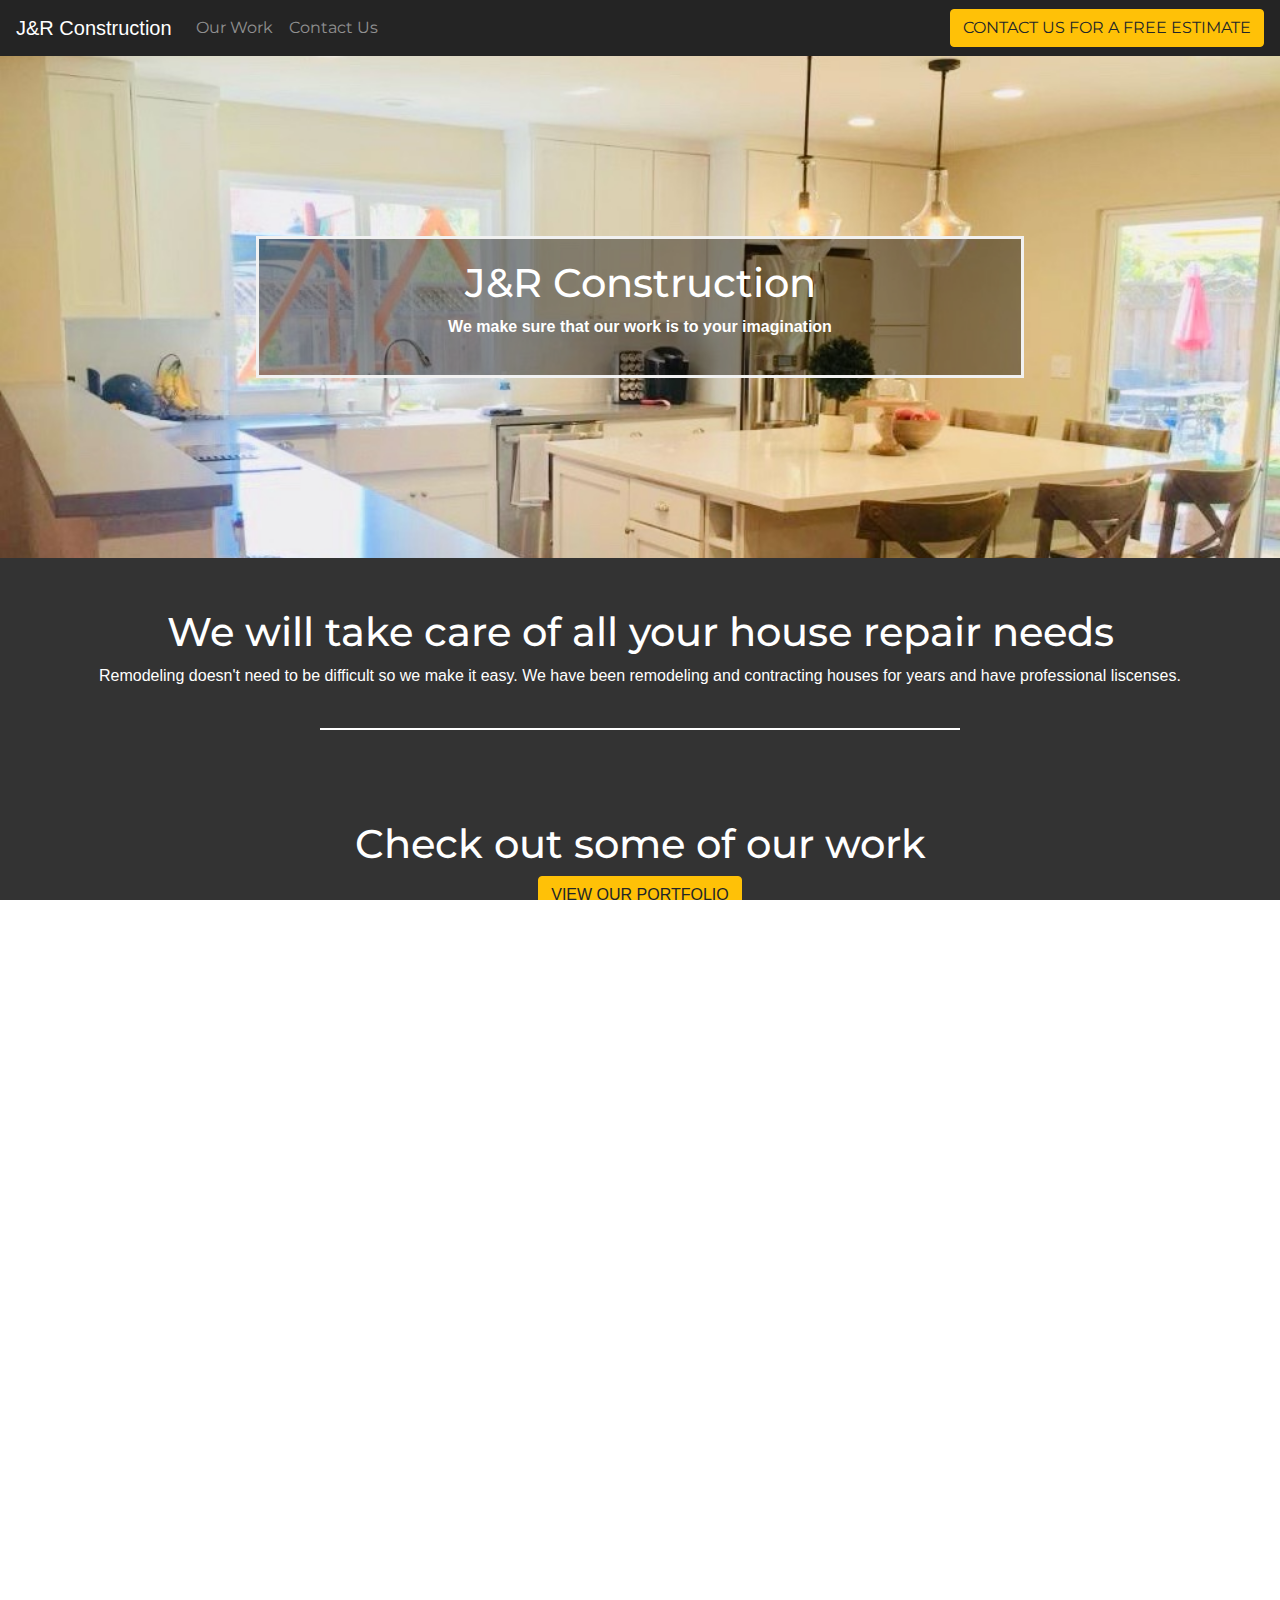
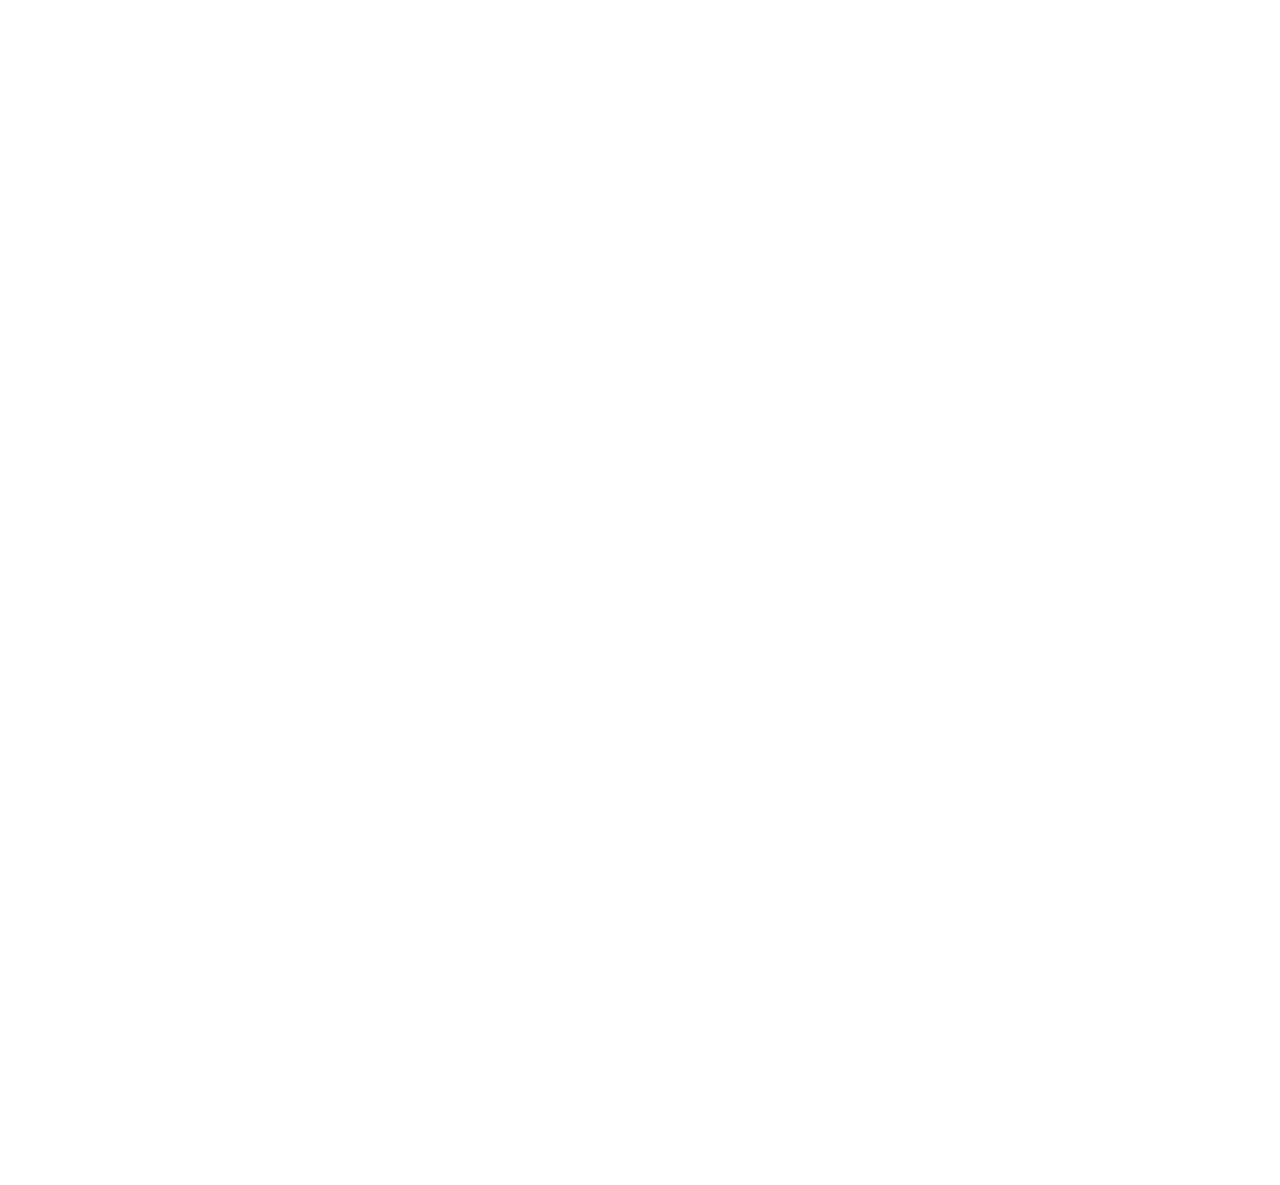
==== index.html @ d69d2107 "first commit" ====
<!DOCTYPE html>
<!--[if lt IE 7]>      <html class="no-js lt-ie9 lt-ie8 lt-ie7"> <![endif]-->
<!--[if IE 7]>         <html class="no-js lt-ie9 lt-ie8"> <![endif]-->
<!--[if IE 8]>         <html class="no-js lt-ie9"> <![endif]-->
<!--[if gt IE 8]>      <html class="no-js"> <!--<![endif]-->
<html>
    <head>
        <meta charset="utf-8">
        <meta http-equiv="X-UA-Compatible" content="IE=edge">
        <title>J&R Construction</title>
        <meta name="viewport" content="width=device-width, initial-scale=1">
        <link rel = "stylesheet" type = "text/css" href = "css/lightbox.min.css">
        <script src = "js/lightbox-plus-jquery.min.js"></script>
        <link rel="stylesheet" href="https://maxcdn.bootstrapcdn.com/bootstrap/4.0.0/css/bootstrap.min.css" integrity="sha384-Gn5384xqQ1aoWXA+058RXPxPg6fy4IWvTNh0E263XmFcJlSAwiGgFAW/dAiS6JXm" crossorigin="anonymous">
        <link rel="stylesheet" href="custom.css">

    </head>
    <body>
        <!--[if lt IE 7]>
            <p class="browsehappy">You are using an <strong>outdated</strong> browser. Please <a href="#">upgrade your browser</a> to improve your experience.</p>
        <![endif]-->
        <header>
            <nav class = "navbar navbar-dark navbar-expand-sm">
                <a class = "navbar-brand" href = "index.html">J&R Construction</a>
                <button class = "navbar-toggler" data-toggle="collapse" data-target="#navbarmenu">
                    <span class = "navbar-toggler-icon"></span>
                </button>
                <div class = "collapse navbar-collapse" id = "navbarmenu">
                    <ul class = "navbar-nav">
                        <li class = "nav-item"><a class ="nav-link" href="portfolio.html">Our Work</a></li>
                        <li class = "nav-item"><a class ="nav-link" href="contactus.html">Contact Us</a></li>
                    </ul>
                    <ul class = "navbar-nav ml-auto">
                        <li class = "nav-item nav-button"><a href = "contactus.html"><button type = "portfolio-btn button" class="btn btn-warning">CONTACT US FOR A FREE ESTIMATE</button></a></li>
                    </ul>
                </div>
            </nav>
        </header>
        <!--Title and Header-->
        <div>
            <div class = "bg-text">
                <h1>J&R Construction</h1>
                <p>We make sure that our work is to your imagination</p>
            </div> 
        </div>

        <!-- About me -->
        <section id = "about-me" class = "bottom-section">
            <div class = "col-md-12">
                <div class = "row">
                    <div style="text-align: center; width: 100%;">
                        <h1>
                            We will take care of all your house repair needs
                        </h1>
                        <p class = "center">Remodeling doesn't need to be difficult so we make it easy. We have been remodeling and contracting houses for years and have professional liscenses. 
                        </p>
                        <div class = "line"></div>
                    </div>
                </div>
                <!--Recent Works-->
        </section>



        <section style="background-color: rgb(51,51,51); padding-bottom: 50px;">
            <section id ="recent-works" class = "our-work">
                <div>
                    <h1>Check out some of our work</h1>
                    <a href = "portfolio.html"><button type = "portfolio-btn button" class="btn btn-warning">VIEW OUR PORTFOLIO</button></a>
                </div>
            </section>
    
    
            <section style="background-color: rgb(51,51,51);">
                <div id="carouselExampleIndicators" class="carousel slide carousel-images" data-ride="carousel">
                    <ol class="carousel-indicators">
                      <li data-target="#carouselExampleIndicators" data-slide-to="0" class="active"></li>
                      <li data-target="#carouselExampleIndicators" data-slide-to="1"></li>
                      <li data-target="#carouselExampleIndicators" data-slide-to="2"></li>
                      <li data-target="#carouselExampleIndicators" data-slide-to="3"></li>
                      <li data-target="#carouselExampleIndicators" data-slide-to="4"></li>
                    </ol>
                    <div class="carousel-inner" style="max-height: 1000px;">
                      <div class="carousel-item active images-carousel">
                        <img class="d-block w-100" src="Images/real-images/IMG_2752.jpeg" alt="First slide">
                      </div>
                      <div class="carousel-item">
                        <img class="d-block w-100" src="Images/real-images/IMG_3737.jpeg" alt="Second slide">
                      </div>
                      <div class="carousel-item">
                        <img class="d-block w-100" src="Images/real-images/IMG_3742.jpeg" alt="Third slide">
                      </div>
                      <div class="carousel-item">
                        <img class="d-block w-100" src="Images/real-images/IMG_0612.jpeg" alt="Fourth slide">
                      </div>
                      <div class="carousel-item">
                        <img class="d-block w-100" src="Images/real-images/IMG_5158.jpeg" alt="Fifth slide">
                      </div>
                    </div>
                    <a class="carousel-control-prev" href="#carouselExampleIndicators" role="button" data-slide="prev">
                      <span class="carousel-control-prev-icon" aria-hidden="true"></span>
                      <span class="sr-only">Previous</span>
                    </a>
                    <a class="carousel-control-next" href="#carouselExampleIndicators" role="button" data-slide="next">
                      <span class="carousel-control-next-icon" aria-hidden="true"></span>
                      <span class="sr-only">Next</span>
                    </a>
                  </div>
            </section>
    
            <section style="background-color: rgb(51,51,51); padding-top: 50px;">
                <h1 style="text-align: center; padding-top: 30px;">
                    See What Other Customers Have Said
                </h1>
                <div class = "line"></div>
                <div id="carouselExampleIndicators" class="carousel slide carousel-text" data-ride="carousel">
                    <div class="carousel-inner" style="text-align: center;">
                      <div class="carousel-item active">
                        <h1>
                            Tammy Zigenis
                        </h1>
                        <p style="font-size: 15px;">
                            "I write this review without hesitation as a very satisfied and loyal customer of J & R Construction.
                             I have worked closely with Jorge and Roberto on many projects on my properties. Their honesty and
                              true craftsmanship are to be congratulated. In a world where word of mouth is everything in 
                              making a wise choice regarding your investments. I can honestly say that I can put my trust in 
                              these two gentlemen to execute my projects on time and on budget with excellent results. 
                              Trust in these two to help you build your dreams of a magnificent home to be cherished. 
                              Thank you Jorge and Roberto for your outstanding attention to customer service and all that entails"
                              
                        </p>

                      </div>
                      <div class="carousel-item">
                        <h1>Terrie</h1>
                        <p style="font-size: 20px;">
                            "I would highly recommend  J&R Construction!!! High quality work. Stayed well within their
                             quote. Always on time. George  and Roberto were awesome to work with. Will definitely use 
                             them again for my future projects!!!"
                        </p>
                        <p style="font-size: 20px;">
                           Livermore, CA
                        </p>
                      </div>
                      <div class="carousel-item">
                        <h1>Mike and Susan</h1>
                        <p style="font-size: 15px;">
                            "We have worked with George and Roberto on several projects over the past few years including a 
                            bathroom remodel and several smaller projects in various homes.  They are reliable, knowledgeable,
                             honest and very hard working.  We would use Them again for any project and would highly recommend
                            J&R to anyone looking for a professional contractor."
                        </p>
                        <p style="font-size: 20px;">
                            Danville, CA
                        </p>
                      </div>
                    </div>
                  </div>
                  <div class = "secondline"></div>
            </section>
        </section>
       
        <!--Footer-->
        <footer class="">
            <div class = "container footer-container" style="padding-top: 30px; padding-bottom: 30px;">
                <div class = "row">
                    <div class="col-sm-4">
                        <h1>
                            Jorge and Roberto
                        </h1>
                        <p style="text-align: center;">
                            Hire us for your next Job Hire us for your next Job Hire us for your next Job Hire us for your next Job
                        </p>
                        <div class = "row" style="margin-left: 10px;">
                            <img src = "Images/phone.png" height="35px" style="padding-right: 10px;">
                            <p>925-999-9999</p>
                        </div>
                        <div class = "row" style="margin-left: 10px;">
                            <img src = "Images/email.png" height="35px" style="padding-right: 10px;">
                            <p>franciscochiocconi@gmail.com</p>
                        </div>
                    </div>
                    <div class = "col-sm-4">
                        <h1 style="text-align: center;">
                            Quick Links
                        </h1>
                        <ul style="list-style-type:none; font-size: larger; text-align: center;">
                            <li>
                                <a style = "color: white;" href="index.html">Home</a>
                            </li>
                            <li>
                                <a style = "color: white;" href="portfolio.html">Our Work</a>
                            </li>
                            <li>
                                <a style = "color: white;" href="contactus.html">Contact Us</a>
                            </li>
                        </ul>
                    </div>
                    <div class = "col-sm-4">
                        <h1 style="text-align: center;">
                            Contact Us
                        </h1>
                        <form id = "contact-form" method = "post" action = "contactform.php">
                            <input name = "name" type = "text" class = "form-control2" placeholder="Your Name" required>
                            <br>
                            <input name = "email" type = "text" class = "form-control2" placeholder="Your Email" required>
                            <br>
                            <textarea name = "message" class = "form-control2" placeholder="Message" row = "4" required></textarea><br>
                            <input type= "submit" class = "form-control2 submit" value = "SEND MESSAGE">
                        </form>
                    </div>
                </div>
            </div>
        </footer>

        <script src="https://code.jquery.com/jquery-3.2.1.slim.min.js" integrity="sha384-KJ3o2DKtIkvYIK3UENzmM7KCkRr/rE9/Qpg6aAZGJwFDMVNA/GpGFF93hXpG5KkN" crossorigin="anonymous"></script>
        <script src="https://cdnjs.cloudflare.com/ajax/libs/popper.js/1.12.9/umd/popper.min.js" integrity="sha384-ApNbgh9B+Y1QKtv3Rn7W3mgPxhU9K/ScQsAP7hUibX39j7fakFPskvXusvfa0b4Q" crossorigin="anonymous"></script>
        <script src="https://maxcdn.bootstrapcdn.com/bootstrap/4.0.0/js/bootstrap.min.js" integrity="sha384-JZR6Spejh4U02d8jOt6vLEHfe/JQGiRRSQQxSfFWpi1MquVdAyjUar5+76PVCmYl" crossorigin="anonymous"></script>
    </body>
</html>




















<!--
    <!DOCTYPE html>
<html>
    <head>
        <meta charset="utf-8">
        <meta http-equiv="X-UA-Compatible" content="IE=edge">
        <title>J&R Construction</title>
        <meta name="viewport" content="width=device-width, initial-scale=1">
        <link rel = "stylesheet" type = "text/css" href = "css/lightbox.min.css">
        <script src = "js/lightbox-plus-jquery.min.js"></script>
        <link rel="stylesheet" href="https://maxcdn.bootstrapcdn.com/bootstrap/4.0.0/css/bootstrap.min.css" integrity="sha384-Gn5384xqQ1aoWXA+058RXPxPg6fy4IWvTNh0E263XmFcJlSAwiGgFAW/dAiS6JXm" crossorigin="anonymous">
        <link rel="stylesheet" href="custom.css">

    </head>
    <body>
        <header>
            <nav class = "navbar navbar-dark navbar-expand">
                <a class = "navbar-brand" href = "index.html">J|R</a>
                <button class = "navbar-toggler" data-toggle="collapse" data-target="#navbarmenu" data-target = "#navbarmenu">
                    <span class = "navbar-toggler-icon"></span>
                </button>
                <div class = "collapse navbar-collapse" id = "navbarmenu">
                    <ul class = "navbar-nav">
                        <li class = "nav-item"><a class ="nav-link" href="portfolio.html">Our Work</a></li>
                        <li class = "nav-item"><a class ="nav-link" href="contactus.html">Contact Us</a></li>
                    </ul>
                </div>
            </nav>
        </header>
        <div>
            <div class = "bg-text">
                <h1>J&R Construction</h1>
                <p>We make sure that our work is to your imagination</p>
            </div> 
        </div>

        <section id = "about-me" class = "bottom-section">
            <div class = "col-md-12">
                <div class = "row">
                    <img src = "Images/testavatar.jpeg" class = "circle" style="margin-left: auto; margin-right: auto;">
                </div>
                <div class = "row">
                    <div>
                        <h1 style="text-align: center;">
                            We will take care of all your house repair needs
                        </h1>
                        <p>Lorem ipsum dolor sit amet, consectetur adipiscing elit, sed do eiusmod tempor incididunt ut labore et dolore magna aliqua. Ut enim ad minim veniam, quis nostrud exercitation ullamco laboris nisi ut aliquip ex ea commodo consequat. Duis aute irure dolor in reprehenderit in voluptate velit esse cillum dolore eu fugiat nulla pariatur. Excepteur sint occaecat cupidatat non proident, sunt in culpa qui officia deserunt mollit anim id est laborum."
                            Lorem ipsum dolor sit amet, consectetur adipiscing elit, sed do eiusmod tempor incididunt ut labore et dolore magna aliqua. Ut enim ad minim veniam, quis nostrud exercitation ullamco laboris nisi ut aliquip ex ea commodo consequat. Duis aute irure dolor in reprehenderit in voluptate velit esse cillum dolore eu fugiat nulla pariatur. Excepteur sint occaecat cupidatat non proident, sunt in culpa qui officia deserunt mollit anim id est laborum."
                            Lorem ipsum dolor sit amet, consectetur adipiscing elit, sed do eiusmod tempor incididunt ut labore et dolore magna aliqua. Ut enim ad minim veniam, quis nostrud exercitation ullamco laboris nisi ut aliquip ex ea commodo consequat. Duis aute irure dolor in reprehenderit in voluptate velit esse cillum dolore eu fugiat nulla pariatur. Excepteur sint occaecat cupidatat non proident, sunt in culpa qui officia deserunt mollit anim id est laborum."
                        </p>
                        <a href = "#recent-works"><img src="https://www.codehaven.co.uk/wp-content/uploads/2019/12/arrow-down-white-300x157.png" height="100px" width = "100px" class="bounce arrow center"></a>                    
                    </div>
                </div>
                <div id ="recent-works" class = "second-bottom-section row">
                    <div>
                        <h1 style="text-align: center;">
                            Recent Works
                        </h1>
                        <p>Lorem ipsum dolor sit amet, consectetur adipiscing elit, sed do eiusmod tempor incididunt ut labore et dolore magna aliqua. Ut enim ad minim veniam, quis nostrud exercitation ullamco laboris nisi ut aliquip ex ea commodo consequat. Duis aute irure dolor in reprehenderit in voluptate velit esse cillum dolore eu fugiat nulla pariatur. Excepteur sint occaecat cupidatat non proident, sunt in culpa qui officia deserunt mollit anim id est laborum."
                            Lorem ipsum dolor sit amet, consectetur adipiscing elit, sed do eiusmod tempor incididunt ut labore et dolore magna aliqua. Ut enim ad minim veniam, quis nostrud exercitation ullamco laboris nisi ut aliquip ex ea commodo consequat. Duis aute irure dolor in reprehenderit in voluptate velit esse cillum dolore eu fugiat nulla pariatur. Excepteur sint occaecat cupidatat non proident, sunt in culpa qui officia deserunt mollit anim id est laborum."
                            Lorem ipsum dolor sit amet, consectetur adipiscing elit, sed do eiusmod tempor incididunt ut labore et dolore magna aliqua. Ut enim ad minim veniam, quis nostrud exercitation ullamco laboris nisi ut aliquip ex ea commodo consequat. Duis aute irure dolor in reprehenderit in voluptate velit esse cillum dolore eu fugiat nulla pariatur. Excepteur sint occaecat cupidatat non proident, sunt in culpa qui officia deserunt mollit anim id est laborum."
                        </p>
                        <div class = "galleryfront">
                            <a href = "Images/bg.jpeg" data-lightbox="mygallery" class = ""><img src = "Images/test2.jpeg"></a>
                            <a href = "Images/bg.jpeg" data-lightbox="mygallery" class = ""></a>
                            <a href = "Images/bg.jpeg" data-lightbox="mygallery" class = ""></a>
                            <a href = "Images/bg.jpeg" data-lightbox="mygallery" class = ""><img src = "Images/test2.jpeg"></a>
                            <a href = "Images/bg.jpeg" data-lightbox="mygallery" class = ""></a>
                            <a href = "Images/bg.jpeg" data-lightbox="mygallery" class = ""></a>
                            <a href = "Images/bg.jpeg" data-lightbox="mygallery" class = ""><img src = "Images/test2.jpeg"></a>
                            <a href = "Images/bg.jpeg" data-lightbox="mygallery" class = ""></a>
                            <a href = "Images/bg.jpeg" data-lightbox="mygallery" class = ""></a>
                            <a href = "Images/bg.jpeg" data-lightbox="mygallery" class = ""><img src = "Images/test2.jpeg"></a>
                            <a href = "Images/bg.jpeg" data-lightbox="mygallery" class = ""></a>
                            <a href = "Images/bg.jpeg" data-lightbox="mygallery" class = ""></a>

                        </div>
                    </div>
                </div>
                <a href = "#reviews"><img src="https://www.codehaven.co.uk/wp-content/uploads/2019/12/arrow-down-white-300x157.png" height="100px" width = "100px" class="bounce arrow center"></a>
        </section>
        <section style="background-color: rgb(51,51,51); text-align: center;" id = "reviews">
            <h1 style="font-weight: bold;">Reviews</h1>
            <div class = "container review-container">
                <div class = "box">
                    <h1>John Doe</h1>
                    <p style="font-size: 20px;">
                        "Very good and reliable contractors that help Very good and reliable contractors that help Very good and reliable contractors that help"
                    </p>
                    <img height="25px" src = "Images/stars.png">
                </div>
                <div class = "box">
                    <h1>John Doe</h1>
                    <p style="font-size: 20px;">
                        "Very good and reliable contractors that help Very good and reliable contractors that help Very good and reliable contractors that help"
                    </p>
                    <img height="25px" src = "Images/stars.png">
                </div>
                <div class = "box">
                    <h1>John Doe</h1>
                    <p style="font-size: 20px;">
                        "Very good and reliable contractors that help Very good and reliable contractors that help Very good and reliable contractors that help"
                    </p>
                    <img height="25px" src = "Images/stars.png">
                </div>
            </div>
        </section>

            

        <footer class="">
            <div class = "container footer-container" style="padding-top: 30px; padding-bottom: 30px;">
                <div class = "row">
                    <div class="col-sm-4">
                        <h1>
                            Jorge and Roberto
                        </h1>
                        <p style="text-align: center;">
                            Hire us for your next Job Hire us for your next Job Hire us for your next Job Hire us for your next Job
                        </p>
                        <div class = "row" style="margin-left: 10px;">
                            <img src = "Images/phone.png" height="35px" style="padding-right: 10px;">
                            <p>925-999-9999</p>
                        </div>
                        <div class = "row" style="margin-left: 10px;">
                            <img src = "Images/email.png" height="35px" style="padding-right: 10px;">
                            <p>franciscochiocconi@gmail.com</p>
                        </div>
                    </div>
                    <div class = "col-sm-4">
                        <h1 style="text-align: center;">
                            Quick Links
                        </h1>
                        <ul style="list-style-type:none; font-size: larger; text-align: center;">
                            <li>
                                <a style = "color: white;" href="index.html">Home</a>
                            </li>
                            <li>
                                <a style = "color: white;" href="portfolio.html">Our Work</a>
                            </li>
                            <li>
                                <a style = "color: white;" href="contactus.html">Contact Us</a>
                            </li>
                        </ul>
                    </div>
                    <div class = "col-sm-4">
                        <h1 style="text-align: center;">
                            Contact Us
                        </h1>
                        <form id = "contact-form" method = "post" action = "contactform.php">
                            <input name = "name" type = "text" class = "form-control2" placeholder="Your Name" required>
                            <br>
                            <input name = "email" type = "text" class = "form-control2" placeholder="Your Email" required>
                            <br>
                            <textarea name = "message" class = "form-control2" placeholder="Message" row = "4" required></textarea><br>
                            <input type= "submit" class = "form-control2 submit" value = "SEND MESSAGE">
                        </form>
                    </div>
                </div>
            </div>
        </footer>

        <script src="https://code.jquery.com/jquery-3.2.1.slim.min.js" integrity="sha384-KJ3o2DKtIkvYIK3UENzmM7KCkRr/rE9/Qpg6aAZGJwFDMVNA/GpGFF93hXpG5KkN" crossorigin="anonymous"></script>
        <script src="https://cdnjs.cloudflare.com/ajax/libs/popper.js/1.12.9/umd/popper.min.js" integrity="sha384-ApNbgh9B+Y1QKtv3Rn7W3mgPxhU9K/ScQsAP7hUibX39j7fakFPskvXusvfa0b4Q" crossorigin="anonymous"></script>
        <script src="https://maxcdn.bootstrapcdn.com/bootstrap/4.0.0/js/bootstrap.min.js" integrity="sha384-JZR6Spejh4U02d8jOt6vLEHfe/JQGiRRSQQxSfFWpi1MquVdAyjUar5+76PVCmYl" crossorigin="anonymous"></script>
    </body>
</html>
-->
---- custom.css ----
@import url('https://fonts.googleapis.com/css2?family=Montserrat:wght@100&display=swap');

body{
    font-family: Verdana, Geneva, Tahoma, sans-serif;
    filter: blur(px);
    height: 100%;
    background-image: url(Images/real-images/IMG_5172.jpeg);
    background-attachment: fixed;
    background-position: center;
    background-repeat: no-repeat;
    background-size: cover;
       scroll-behavior: smooth;
}

.bg-text{
    background-color: rgb(0,0,0); /* Fallback color */
    background-color: rgba(0,0,0, 0.4); /* Black w/opacity/see-through */
    color: white;
    font-weight: bold;
    border: 3px solid #f1f1f1;
    margin-top: 20vh;
    margin-bottom: 20vh;
    margin-left: auto;
    margin-right: auto;
    z-index: 2;
    width: 60vw;
    padding: 20px;
    text-align: center;
  }

  body, html {
    height: 100%;
    overflow-x: hidden;
  }

nav{
    background-color: rgb(36, 36, 36);
}

.gallery img{
    transition: 1s;
    padding: 15px;
    width:350px;
    border-radius: 25px;

}
.gallery img:hover{
    transform: scale(1.1);
    opacity: .8;
}

.contact-form{
    padding-top: 50px;
    height: 81vh;
    background-color: white;
}
form{
    transition: all 4s ease-in-out;
}
.form-control{
    margin-right: auto;
    margin-left: auto;
    border: none;
    border-bottom: 2px black solid;
}
.form-control2{
    margin-right: auto;
    margin-left: auto;
    width: 300px;
    border: none;
    border-bottom: 2px black solid;
}
input{
    height: 45px;
}
form .submit{
    background: #ff5722;
    border-color: transparent;
    color: #fff;
    font-size: 20px;
    font-weight: bold;
    letter-spacing: 2px;
    height: 50px;
    margin-top: 20px;
}

.circle{
    display: block;
    margin-right: auto;
    margin-left: auto;
    border-radius:50%;
    width:300px;
    height:300px;
    border:10px solid white;
    shape-outside: circle();
  }
p{
    color:white;
}
h1{
    color:white;
}


.arrow {
    text-align: center;
    margin: 8% 0;
  }
  .bounce {
    -moz-animation: bounce 2s infinite;
    -webkit-animation: bounce 2s infinite;
    animation: bounce 2s infinite;
  }
   
  @keyframes bounce {
    0%, 20%, 50%, 80%, 100% {
      transform: translateY(0);
    }
    40% {
      transform: translateY(-30px);
    }
    60% {
      transform: translateY(-15px);
    }
  }

.bottom-section{
    background-color: rgb(51, 51, 51);
    padding-top: 50px;
    padding-bottom: 50px;
    width: 100%;
}

.galleryfront img{
    transition: 1s;
    padding: 15px;
    width:300px;
    border-radius: 25px;

}
.galleryfront img:hover{
    transform: scale(1.1);
    opacity: .8;
}
li{
    color: rgb(255, 255, 255);
    font-family: "Montserrat", sans-serif;
}
.second-bottom-section{
    background-color: rgb(51, 51, 51);
    padding-top: 50px;
    padding-bottom: 50px;
    padding-left: 10px;
    padding-right: 10px;
}
footer{
    text-align: center;
    background-color: rgb(36, 36, 36);
}
h1{
    font-family: "Montserrat", sans-serif;
    font-style: bold;
}
.review-container{
    width: 100%;
    height: auto;
    display: flex;
    flex-direction: row;
    justify-content: space-around;
    padding-bottom: 100px;
}
.box{
    width: 30%;
    height: 300px;
    margin:20px;
    box-sizing: border-box;
    font-size: 50px;
    border: 1px solid white;
    color:white;
}
.line{
    width: 50vw;
    margin-left: 25vw;
    margin-right: 25vw;
    border: 1px solid white;
    margin-top: 40px;
    margin-bottom: 40px;
}
.our-work{
    text-align: center;
    background-color: rgb(51, 51, 51);
    width: 100%;
    padding-bottom: 20px;
}
.center{
    margin-left: 10vh;
    margin-right: 10vh;
}
.carousel-images{
    width: 60%;
    margin-right: 20vw;
    margin-left: 20vw;
}
.carousel-text{
    width: 50%;
    margin-right: 25vw;
    margin-left: 25vw;
}
.carousel-text > h1{
    font-size: 20px;
}
.secondline{
    width: 50vw;
    margin-left: 25vw;
    margin-right: 25vw;
    border: 1px solid white;
}
.portfolio-btn{
    font-size: 25px;
    padding: 5px;
    padding-left: 5px;
    padding-right: 5px;
}
.images-carousel img{
    height: 50%;
    width: 50%;
}
---- custom.css ----
@import url('https://fonts.googleapis.com/css2?family=Montserrat:wght@100&display=swap');

body{
    font-family: Verdana, Geneva, Tahoma, sans-serif;
    filter: blur(px);
    height: 100%;
    background-image: url(Images/real-images/IMG_5172.jpeg);
    background-attachment: fixed;
    background-position: center;
    background-repeat: no-repeat;
    background-size: cover;
       scroll-behavior: smooth;
}

.bg-text{
    background-color: rgb(0,0,0); /* Fallback color */
    background-color: rgba(0,0,0, 0.4); /* Black w/opacity/see-through */
    color: white;
    font-weight: bold;
    border: 3px solid #f1f1f1;
    margin-top: 20vh;
    margin-bottom: 20vh;
    margin-left: auto;
    margin-right: auto;
    z-index: 2;
    width: 60vw;
    padding: 20px;
    text-align: center;
  }

  body, html {
    height: 100%;
    overflow-x: hidden;
  }

nav{
    background-color: rgb(36, 36, 36);
}

.gallery img{
    transition: 1s;
    padding: 15px;
    width:350px;
    border-radius: 25px;

}
.gallery img:hover{
    transform: scale(1.1);
    opacity: .8;
}

.contact-form{
    padding-top: 50px;
    height: 81vh;
    background-color: white;
}
form{
    transition: all 4s ease-in-out;
}
.form-control{
    margin-right: auto;
    margin-left: auto;
    border: none;
    border-bottom: 2px black solid;
}
.form-control2{
    margin-right: auto;
    margin-left: auto;
    width: 300px;
    border: none;
    border-bottom: 2px black solid;
}
input{
    height: 45px;
}
form .submit{
    background: #ff5722;
    border-color: transparent;
    color: #fff;
    font-size: 20px;
    font-weight: bold;
    letter-spacing: 2px;
    height: 50px;
    margin-top: 20px;
}

.circle{
    display: block;
    margin-right: auto;
    margin-left: auto;
    border-radius:50%;
    width:300px;
    height:300px;
    border:10px solid white;
    shape-outside: circle();
  }
p{
    color:white;
}
h1{
    color:white;
}


.arrow {
    text-align: center;
    margin: 8% 0;
  }
  .bounce {
    -moz-animation: bounce 2s infinite;
    -webkit-animation: bounce 2s infinite;
    animation: bounce 2s infinite;
  }
   
  @keyframes bounce {
    0%, 20%, 50%, 80%, 100% {
      transform: translateY(0);
    }
    40% {
      transform: translateY(-30px);
    }
    60% {
      transform: translateY(-15px);
    }
  }

.bottom-section{
    background-color: rgb(51, 51, 51);
    padding-top: 50px;
    padding-bottom: 50px;
    width: 100%;
}

.galleryfront img{
    transition: 1s;
    padding: 15px;
    width:300px;
    border-radius: 25px;

}
.galleryfront img:hover{
    transform: scale(1.1);
    opacity: .8;
}
li{
    color: rgb(255, 255, 255);
    font-family: "Montserrat", sans-serif;
}
.second-bottom-section{
    background-color: rgb(51, 51, 51);
    padding-top: 50px;
    padding-bottom: 50px;
    padding-left: 10px;
    padding-right: 10px;
}
footer{
    text-align: center;
    background-color: rgb(36, 36, 36);
}
h1{
    font-family: "Montserrat", sans-serif;
    font-style: bold;
}
.review-container{
    width: 100%;
    height: auto;
    display: flex;
    flex-direction: row;
    justify-content: space-around;
    padding-bottom: 100px;
}
.box{
    width: 30%;
    height: 300px;
    margin:20px;
    box-sizing: border-box;
    font-size: 50px;
    border: 1px solid white;
    color:white;
}
.line{
    width: 50vw;
    margin-left: 25vw;
    margin-right: 25vw;
    border: 1px solid white;
    margin-top: 40px;
    margin-bottom: 40px;
}
.our-work{
    text-align: center;
    background-color: rgb(51, 51, 51);
    width: 100%;
    padding-bottom: 20px;
}
.center{
    margin-left: 10vh;
    margin-right: 10vh;
}
.carousel-images{
    width: 60%;
    margin-right: 20vw;
    margin-left: 20vw;
}
.carousel-text{
    width: 50%;
    margin-right: 25vw;
    margin-left: 25vw;
}
.carousel-text > h1{
    font-size: 20px;
}
.secondline{
    width: 50vw;
    margin-left: 25vw;
    margin-right: 25vw;
    border: 1px solid white;
}
.portfolio-btn{
    font-size: 25px;
    padding: 5px;
    padding-left: 5px;
    padding-right: 5px;
}
.images-carousel img{
    height: 50%;
    width: 50%;
}
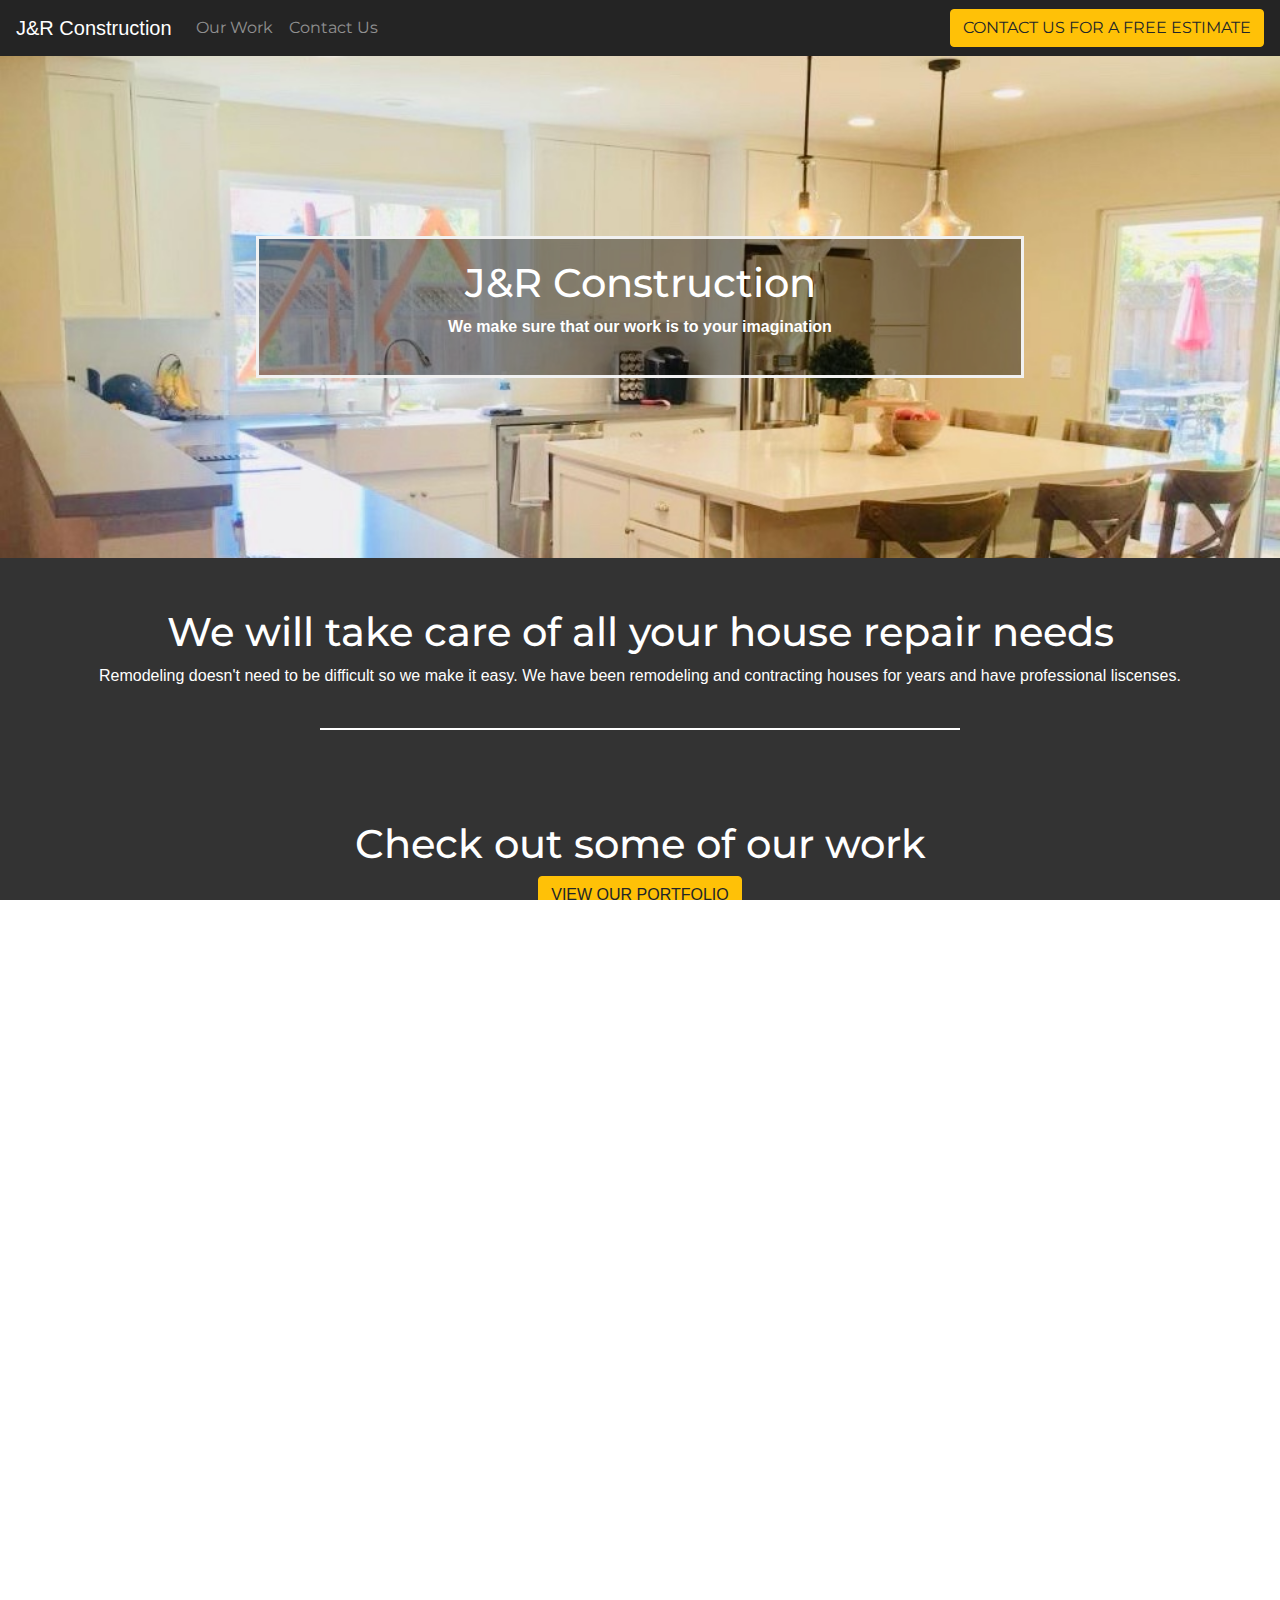
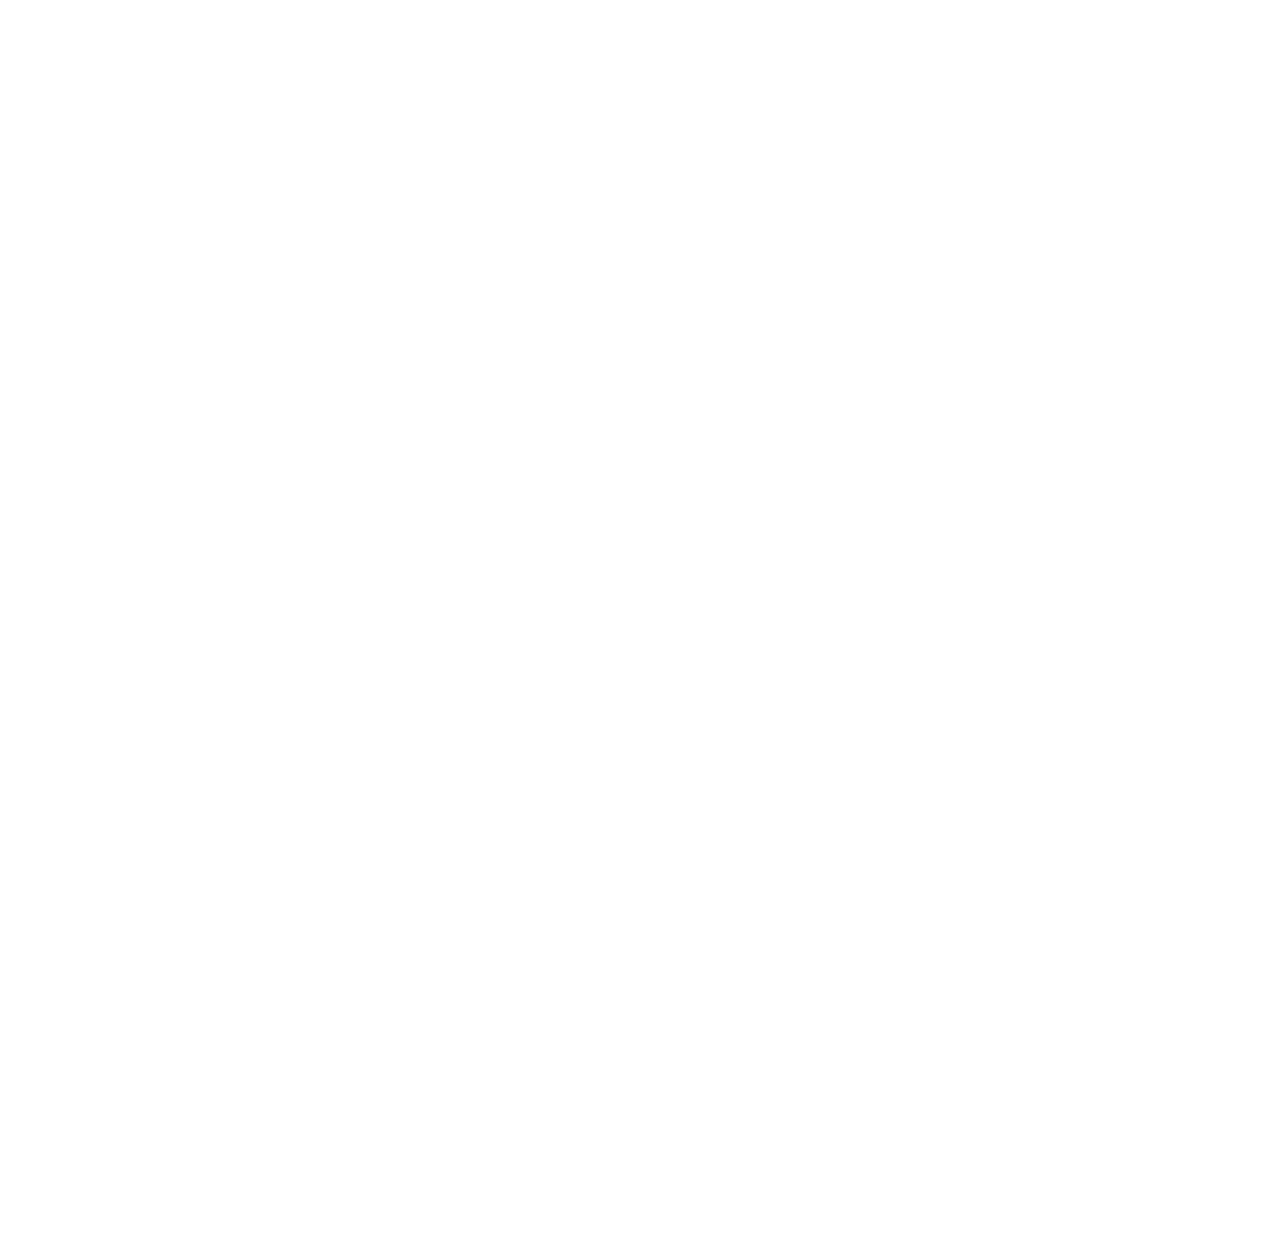
==== commit c1f826a0: "phone numbers" ====
--- a/index.html
+++ b/index.html
@@ -113,7 +113,7 @@
                     See What Other Customers Have Said
                 </h1>
                 <div class = "line"></div>
-                <div id="carouselExampleIndicators" class="carousel slide carousel-text" data-ride="carousel">
+                <div id="secondcarousel" class="carousel slide carousel-text" data-ride="carousel">
                     <div class="carousel-inner" style="text-align: center;">
                       <div class="carousel-item active">
                         <h1>
@@ -154,7 +154,50 @@
                             Danville, CA
                         </p>
                       </div>
-                    </div>
+                      <div class="carousel-item">
+                        <h1>Alan Wildwurm</h1>
+                        <p style="font-size: 15px;">
+                            "We would highly recommend J & R Construction. Both Jorge and Roberto were very committed to getting us exactly what we wanted and did a great job at accomplishing our remodel. They did this with two issues making any remodel more difficult. First, we were doing this during covid, and they followed all the protocols while on site. Secondly, they were taking over the job from another contractor who did a less than satisfactory job. Jorge and Roberto were able to step in and correct all the faults of the prior contractor and complete the balance of the job. It was a pleasure to have them in the house. We subsequently had them do a second job and we were equally pleased with them. We appreciate how committed they are to making sure the customer is happy and things are done right. They worked well with all the subs. We will use J & R again for our next project!
+                            "
+                        </p>
+                      </div>
+                      <div class="carousel-item">
+                        <h1>Deepti</h1>
+                        <p style="font-size: 15px;">
+                            "We had an outstanding experience with George. We had a complete bathroom makeover and George and His team did an amazing job. From all the contractors that we have worked with in the past 20 years on different home remodeling projects George and his team were absolutely the best. The quote was very competitively pricedThey were always on time and took exceptional care to ensure that the house does not get dirty with all the demo work they were doing they always cleaned up after themselves and one the work started then never had even a single day Where they missed the work. On top of it all they had excellent courtesy and customer service and really easy to work with Making sure that all are asks and what addressed and the project was done to our delight. Extremely happy and will highly recommend!
+                            "
+                        </p>
+                        <p style="font-size: 20px;">
+                            Dublin, CA
+                        </p>
+                      </div>
+                      <div class="carousel-item">
+                        <h1>Linda and John Green</h1>
+                        <p style="font-size: 15px;">
+                            "We are thoroughly satisfied and are so pleased for the remodel work J & R Construction performed for us.  We recommend J & R Construction for your remodel.
+                            Owners Jorge Chirino and Roberto Canchola take great pride in their work.  Every piece of the job was completed on-schedule with quality built into each phase.  Both men are easy to talk with, and we accepted suggestions without question.  Their recommendations were given not for add-ins to our costs, but as a consideration for us in terms of improved appearance, etc.
+                            We finally remodeled our 40-year-old home.  Jorge and Roberto focused on two areas:
+                            Our rebuilt fireplace and mantle.  Jorge designed and constructed a bright and clean-looking fireplace and mantle.  We thoroughly enjoy the electric fire on these cold evenings.
+                            Our bathrooms were completely redone.  J & R did the whole works, the counters, toilets, lights, and tile.
+                            Since the remodel was completed, just before the shelter-in-place, Jorge has repaired a plumbing problem, and wall repair.  We point this out to identify the versatility of Gorge and Roberto and their company.
+                            In summary, we recommend J & R Construction for your home remodel needs.  In a formula, we would put it this way:
+                            J&R Construction = Quality + Ease in Communication + Fair Price + They Care.
+                            "
+                        </p>
+                        <p style="font-size: 20px;">
+                            Danville, CA
+                        </p>
+                      </div>
+
+                    </div>
+                    <a class="carousel-control-prev" href="#secondcarousel" role="button" data-slide="prev" style="margin-left: -5vw;">
+                        <span class="carousel-control-prev-icon" aria-hidden="true"></span>
+                        <span class="sr-only">Previous</span>
+                      </a>
+                      <a class="carousel-control-next" href="#secondcarousel" role="button" data-slide="next" style="margin-right: -5vw;">
+                        <span class="carousel-control-next-icon" aria-hidden="true"></span>
+                        <span class="sr-only">Next</span>
+                      </a>
                   </div>
                   <div class = "secondline"></div>
             </section>
@@ -162,22 +205,26 @@
        
         <!--Footer-->
         <footer class="">
-            <div class = "container footer-container" style="padding-top: 30px; padding-bottom: 30px;">
+            <div class = "container" style="padding-top: 30px; padding-bottom: 30px;">
                 <div class = "row">
                     <div class="col-sm-4">
                         <h1>
-                            Jorge and Roberto
+                            J&R Contracting
                         </h1>
                         <p style="text-align: center;">
-                            Hire us for your next Job Hire us for your next Job Hire us for your next Job Hire us for your next Job
+                            Feel free to call or email using these addresses
                         </p>
                         <div class = "row" style="margin-left: 10px;">
                             <img src = "Images/phone.png" height="35px" style="padding-right: 10px;">
-                            <p>925-999-9999</p>
+                            <p>707-704-3957 (Jorge)</p>
+                        </div>
+                        <div class = "row" style="margin-left: 10px;">
+                            <img src = "Images/phone.png" height="35px" style="padding-right: 10px;">
+                            <p>707-815-7005 (Roberto)</p>
                         </div>
                         <div class = "row" style="margin-left: 10px;">
                             <img src = "Images/email.png" height="35px" style="padding-right: 10px;">
-                            <p>franciscochiocconi@gmail.com</p>
+                            <p>Partnersjandrconstruction@gmail.com</p>
                         </div>
                     </div>
                     <div class = "col-sm-4">
@@ -196,18 +243,27 @@
                             </li>
                         </ul>
                     </div>
+                    
                     <div class = "col-sm-4">
-                        <h1 style="text-align: center;">
-                            Contact Us
-                        </h1>
-                        <form id = "contact-form" method = "post" action = "contactform.php">
-                            <input name = "name" type = "text" class = "form-control2" placeholder="Your Name" required>
-                            <br>
-                            <input name = "email" type = "text" class = "form-control2" placeholder="Your Email" required>
-                            <br>
-                            <textarea name = "message" class = "form-control2" placeholder="Message" row = "4" required></textarea><br>
-                            <input type= "submit" class = "form-control2 submit" value = "SEND MESSAGE">
-                        </form>
+                        <div class="container" style="max-height: 400px;">
+                            <h1>Contact Us</h1>
+                            <form target="_blank" action="https://formsubmit.co/franciscochiocconi@gmail.com" method="POST">
+                                <div class="form-group">
+                                    <div class="form-row">
+                                        <div class="col">
+                                            <input type="text" name="name" class="form-control" placeholder="Full Name" required>
+                                        </div>
+                                        <div class="col">
+                                            <input type="email" name="email" class="form-control" placeholder="Email Address" required>
+                                        </div>
+                                    </div>
+                                </div>
+                                <div class="form-group">
+                                    <textarea placeholder="Your Message" class="form-control" name="message" rows="6" required></textarea>
+                                </div>
+                                <button type="submit" class="btn btn-lg btn-dark btn-block">Submit</button>
+                            </form>
+                        </div>
                     </div>
                 </div>
             </div>
@@ -218,191 +274,3 @@
         <script src="https://maxcdn.bootstrapcdn.com/bootstrap/4.0.0/js/bootstrap.min.js" integrity="sha384-JZR6Spejh4U02d8jOt6vLEHfe/JQGiRRSQQxSfFWpi1MquVdAyjUar5+76PVCmYl" crossorigin="anonymous"></script>
     </body>
 </html>
-
-
-
-
-
-
-
-
-
-
-
-
-
-
-
-
-
-
-
-
-<!--
-    <!DOCTYPE html>
-<html>
-    <head>
-        <meta charset="utf-8">
-        <meta http-equiv="X-UA-Compatible" content="IE=edge">
-        <title>J&R Construction</title>
-        <meta name="viewport" content="width=device-width, initial-scale=1">
-        <link rel = "stylesheet" type = "text/css" href = "css/lightbox.min.css">
-        <script src = "js/lightbox-plus-jquery.min.js"></script>
-        <link rel="stylesheet" href="https://maxcdn.bootstrapcdn.com/bootstrap/4.0.0/css/bootstrap.min.css" integrity="sha384-Gn5384xqQ1aoWXA+058RXPxPg6fy4IWvTNh0E263XmFcJlSAwiGgFAW/dAiS6JXm" crossorigin="anonymous">
-        <link rel="stylesheet" href="custom.css">
-
-    </head>
-    <body>
-        <header>
-            <nav class = "navbar navbar-dark navbar-expand">
-                <a class = "navbar-brand" href = "index.html">J|R</a>
-                <button class = "navbar-toggler" data-toggle="collapse" data-target="#navbarmenu" data-target = "#navbarmenu">
-                    <span class = "navbar-toggler-icon"></span>
-                </button>
-                <div class = "collapse navbar-collapse" id = "navbarmenu">
-                    <ul class = "navbar-nav">
-                        <li class = "nav-item"><a class ="nav-link" href="portfolio.html">Our Work</a></li>
-                        <li class = "nav-item"><a class ="nav-link" href="contactus.html">Contact Us</a></li>
-                    </ul>
-                </div>
-            </nav>
-        </header>
-        <div>
-            <div class = "bg-text">
-                <h1>J&R Construction</h1>
-                <p>We make sure that our work is to your imagination</p>
-            </div> 
-        </div>
-
-        <section id = "about-me" class = "bottom-section">
-            <div class = "col-md-12">
-                <div class = "row">
-                    <img src = "Images/testavatar.jpeg" class = "circle" style="margin-left: auto; margin-right: auto;">
-                </div>
-                <div class = "row">
-                    <div>
-                        <h1 style="text-align: center;">
-                            We will take care of all your house repair needs
-                        </h1>
-                        <p>Lorem ipsum dolor sit amet, consectetur adipiscing elit, sed do eiusmod tempor incididunt ut labore et dolore magna aliqua. Ut enim ad minim veniam, quis nostrud exercitation ullamco laboris nisi ut aliquip ex ea commodo consequat. Duis aute irure dolor in reprehenderit in voluptate velit esse cillum dolore eu fugiat nulla pariatur. Excepteur sint occaecat cupidatat non proident, sunt in culpa qui officia deserunt mollit anim id est laborum."
-                            Lorem ipsum dolor sit amet, consectetur adipiscing elit, sed do eiusmod tempor incididunt ut labore et dolore magna aliqua. Ut enim ad minim veniam, quis nostrud exercitation ullamco laboris nisi ut aliquip ex ea commodo consequat. Duis aute irure dolor in reprehenderit in voluptate velit esse cillum dolore eu fugiat nulla pariatur. Excepteur sint occaecat cupidatat non proident, sunt in culpa qui officia deserunt mollit anim id est laborum."
-                            Lorem ipsum dolor sit amet, consectetur adipiscing elit, sed do eiusmod tempor incididunt ut labore et dolore magna aliqua. Ut enim ad minim veniam, quis nostrud exercitation ullamco laboris nisi ut aliquip ex ea commodo consequat. Duis aute irure dolor in reprehenderit in voluptate velit esse cillum dolore eu fugiat nulla pariatur. Excepteur sint occaecat cupidatat non proident, sunt in culpa qui officia deserunt mollit anim id est laborum."
-                        </p>
-                        <a href = "#recent-works"><img src="https://www.codehaven.co.uk/wp-content/uploads/2019/12/arrow-down-white-300x157.png" height="100px" width = "100px" class="bounce arrow center"></a>                    
-                    </div>
-                </div>
-                <div id ="recent-works" class = "second-bottom-section row">
-                    <div>
-                        <h1 style="text-align: center;">
-                            Recent Works
-                        </h1>
-                        <p>Lorem ipsum dolor sit amet, consectetur adipiscing elit, sed do eiusmod tempor incididunt ut labore et dolore magna aliqua. Ut enim ad minim veniam, quis nostrud exercitation ullamco laboris nisi ut aliquip ex ea commodo consequat. Duis aute irure dolor in reprehenderit in voluptate velit esse cillum dolore eu fugiat nulla pariatur. Excepteur sint occaecat cupidatat non proident, sunt in culpa qui officia deserunt mollit anim id est laborum."
-                            Lorem ipsum dolor sit amet, consectetur adipiscing elit, sed do eiusmod tempor incididunt ut labore et dolore magna aliqua. Ut enim ad minim veniam, quis nostrud exercitation ullamco laboris nisi ut aliquip ex ea commodo consequat. Duis aute irure dolor in reprehenderit in voluptate velit esse cillum dolore eu fugiat nulla pariatur. Excepteur sint occaecat cupidatat non proident, sunt in culpa qui officia deserunt mollit anim id est laborum."
-                            Lorem ipsum dolor sit amet, consectetur adipiscing elit, sed do eiusmod tempor incididunt ut labore et dolore magna aliqua. Ut enim ad minim veniam, quis nostrud exercitation ullamco laboris nisi ut aliquip ex ea commodo consequat. Duis aute irure dolor in reprehenderit in voluptate velit esse cillum dolore eu fugiat nulla pariatur. Excepteur sint occaecat cupidatat non proident, sunt in culpa qui officia deserunt mollit anim id est laborum."
-                        </p>
-                        <div class = "galleryfront">
-                            <a href = "Images/bg.jpeg" data-lightbox="mygallery" class = ""><img src = "Images/test2.jpeg"></a>
-                            <a href = "Images/bg.jpeg" data-lightbox="mygallery" class = ""></a>
-                            <a href = "Images/bg.jpeg" data-lightbox="mygallery" class = ""></a>
-                            <a href = "Images/bg.jpeg" data-lightbox="mygallery" class = ""><img src = "Images/test2.jpeg"></a>
-                            <a href = "Images/bg.jpeg" data-lightbox="mygallery" class = ""></a>
-                            <a href = "Images/bg.jpeg" data-lightbox="mygallery" class = ""></a>
-                            <a href = "Images/bg.jpeg" data-lightbox="mygallery" class = ""><img src = "Images/test2.jpeg"></a>
-                            <a href = "Images/bg.jpeg" data-lightbox="mygallery" class = ""></a>
-                            <a href = "Images/bg.jpeg" data-lightbox="mygallery" class = ""></a>
-                            <a href = "Images/bg.jpeg" data-lightbox="mygallery" class = ""><img src = "Images/test2.jpeg"></a>
-                            <a href = "Images/bg.jpeg" data-lightbox="mygallery" class = ""></a>
-                            <a href = "Images/bg.jpeg" data-lightbox="mygallery" class = ""></a>
-
-                        </div>
-                    </div>
-                </div>
-                <a href = "#reviews"><img src="https://www.codehaven.co.uk/wp-content/uploads/2019/12/arrow-down-white-300x157.png" height="100px" width = "100px" class="bounce arrow center"></a>
-        </section>
-        <section style="background-color: rgb(51,51,51); text-align: center;" id = "reviews">
-            <h1 style="font-weight: bold;">Reviews</h1>
-            <div class = "container review-container">
-                <div class = "box">
-                    <h1>John Doe</h1>
-                    <p style="font-size: 20px;">
-                        "Very good and reliable contractors that help Very good and reliable contractors that help Very good and reliable contractors that help"
-                    </p>
-                    <img height="25px" src = "Images/stars.png">
-                </div>
-                <div class = "box">
-                    <h1>John Doe</h1>
-                    <p style="font-size: 20px;">
-                        "Very good and reliable contractors that help Very good and reliable contractors that help Very good and reliable contractors that help"
-                    </p>
-                    <img height="25px" src = "Images/stars.png">
-                </div>
-                <div class = "box">
-                    <h1>John Doe</h1>
-                    <p style="font-size: 20px;">
-                        "Very good and reliable contractors that help Very good and reliable contractors that help Very good and reliable contractors that help"
-                    </p>
-                    <img height="25px" src = "Images/stars.png">
-                </div>
-            </div>
-        </section>
-
-            
-
-        <footer class="">
-            <div class = "container footer-container" style="padding-top: 30px; padding-bottom: 30px;">
-                <div class = "row">
-                    <div class="col-sm-4">
-                        <h1>
-                            Jorge and Roberto
-                        </h1>
-                        <p style="text-align: center;">
-                            Hire us for your next Job Hire us for your next Job Hire us for your next Job Hire us for your next Job
-                        </p>
-                        <div class = "row" style="margin-left: 10px;">
-                            <img src = "Images/phone.png" height="35px" style="padding-right: 10px;">
-                            <p>925-999-9999</p>
-                        </div>
-                        <div class = "row" style="margin-left: 10px;">
-                            <img src = "Images/email.png" height="35px" style="padding-right: 10px;">
-                            <p>franciscochiocconi@gmail.com</p>
-                        </div>
-                    </div>
-                    <div class = "col-sm-4">
-                        <h1 style="text-align: center;">
-                            Quick Links
-                        </h1>
-                        <ul style="list-style-type:none; font-size: larger; text-align: center;">
-                            <li>
-                                <a style = "color: white;" href="index.html">Home</a>
-                            </li>
-                            <li>
-                                <a style = "color: white;" href="portfolio.html">Our Work</a>
-                            </li>
-                            <li>
-                                <a style = "color: white;" href="contactus.html">Contact Us</a>
-                            </li>
-                        </ul>
-                    </div>
-                    <div class = "col-sm-4">
-                        <h1 style="text-align: center;">
-                            Contact Us
-                        </h1>
-                        <form id = "contact-form" method = "post" action = "contactform.php">
-                            <input name = "name" type = "text" class = "form-control2" placeholder="Your Name" required>
-                            <br>
-                            <input name = "email" type = "text" class = "form-control2" placeholder="Your Email" required>
-                            <br>
-                            <textarea name = "message" class = "form-control2" placeholder="Message" row = "4" required></textarea><br>
-                            <input type= "submit" class = "form-control2 submit" value = "SEND MESSAGE">
-                        </form>
-                    </div>
-                </div>
-            </div>
-        </footer>
-
-        <script src="https://code.jquery.com/jquery-3.2.1.slim.min.js" integrity="sha384-KJ3o2DKtIkvYIK3UENzmM7KCkRr/rE9/Qpg6aAZGJwFDMVNA/GpGFF93hXpG5KkN" crossorigin="anonymous"></script>
-        <script src="https://cdnjs.cloudflare.com/ajax/libs/popper.js/1.12.9/umd/popper.min.js" integrity="sha384-ApNbgh9B+Y1QKtv3Rn7W3mgPxhU9K/ScQsAP7hUibX39j7fakFPskvXusvfa0b4Q" crossorigin="anonymous"></script>
-        <script src="https://maxcdn.bootstrapcdn.com/bootstrap/4.0.0/js/bootstrap.min.js" integrity="sha384-JZR6Spejh4U02d8jOt6vLEHfe/JQGiRRSQQxSfFWpi1MquVdAyjUar5+76PVCmYl" crossorigin="anonymous"></script>
-    </body>
-</html>
--->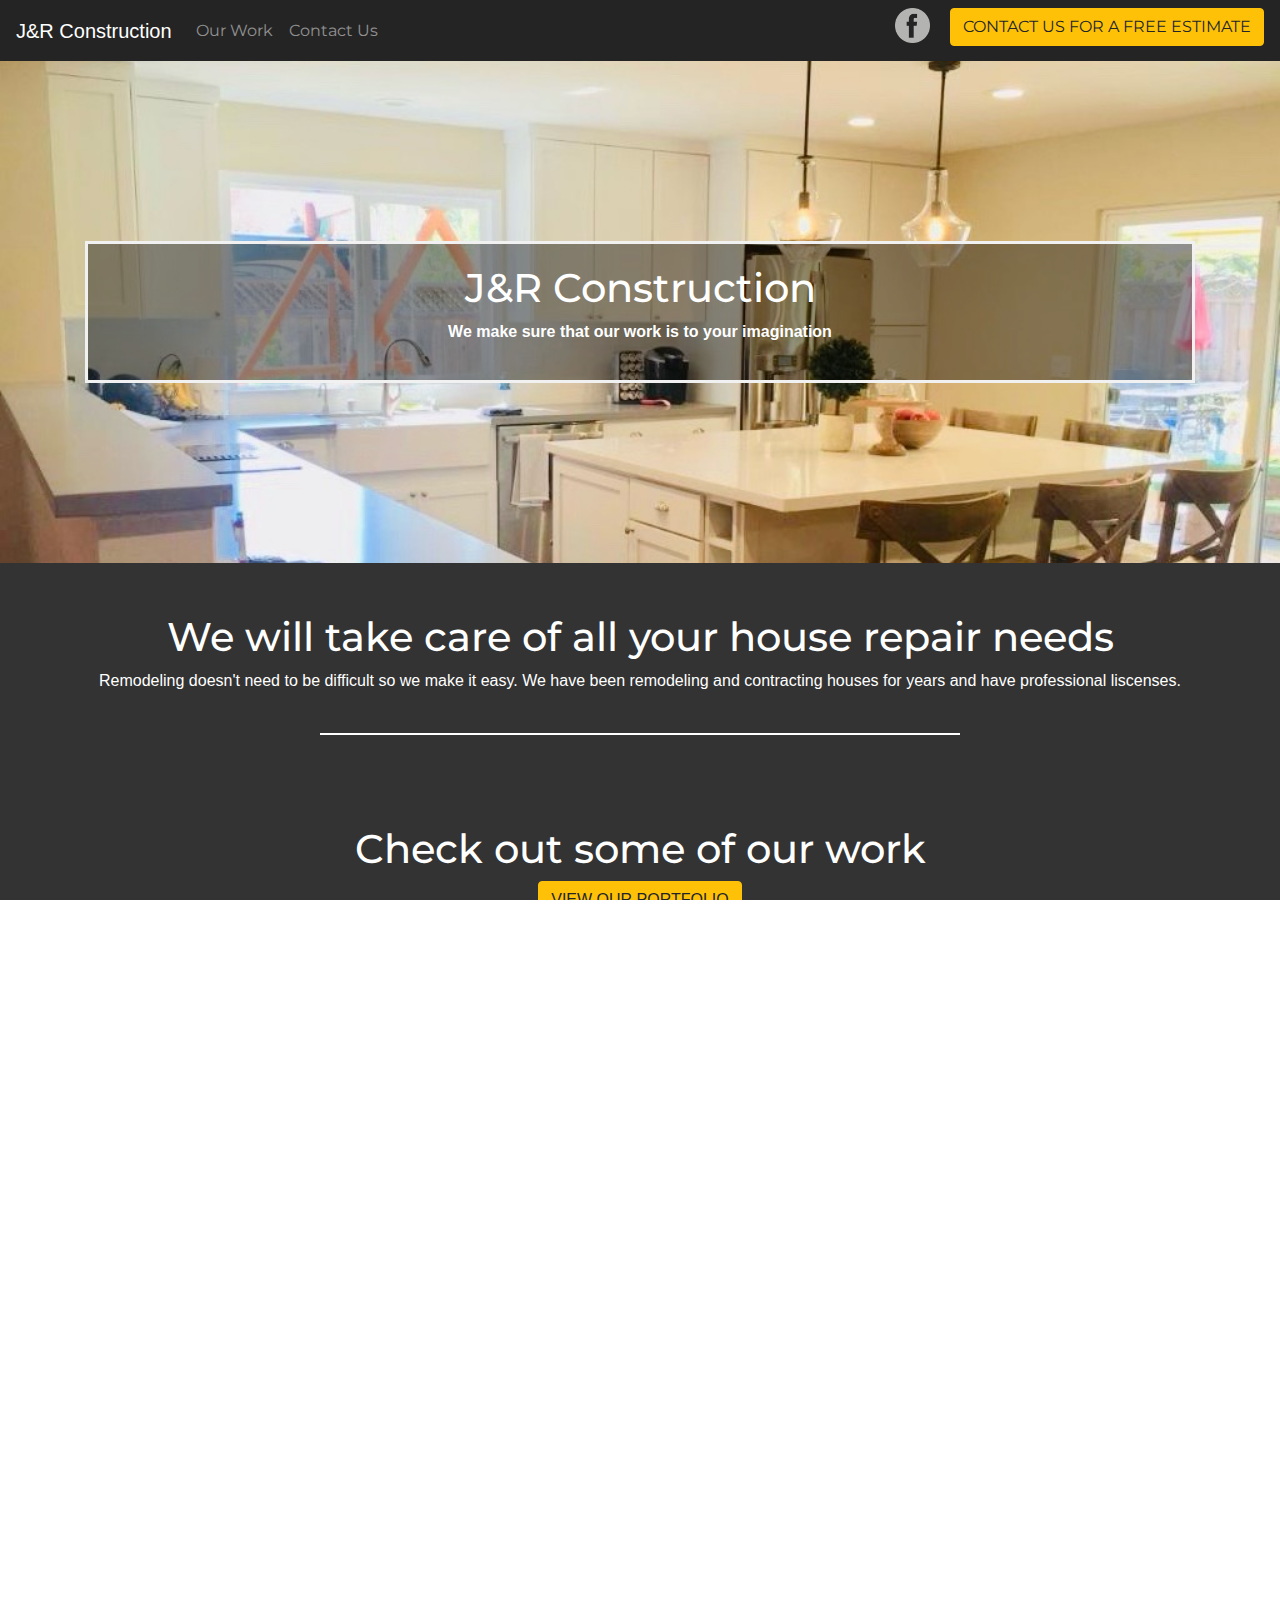
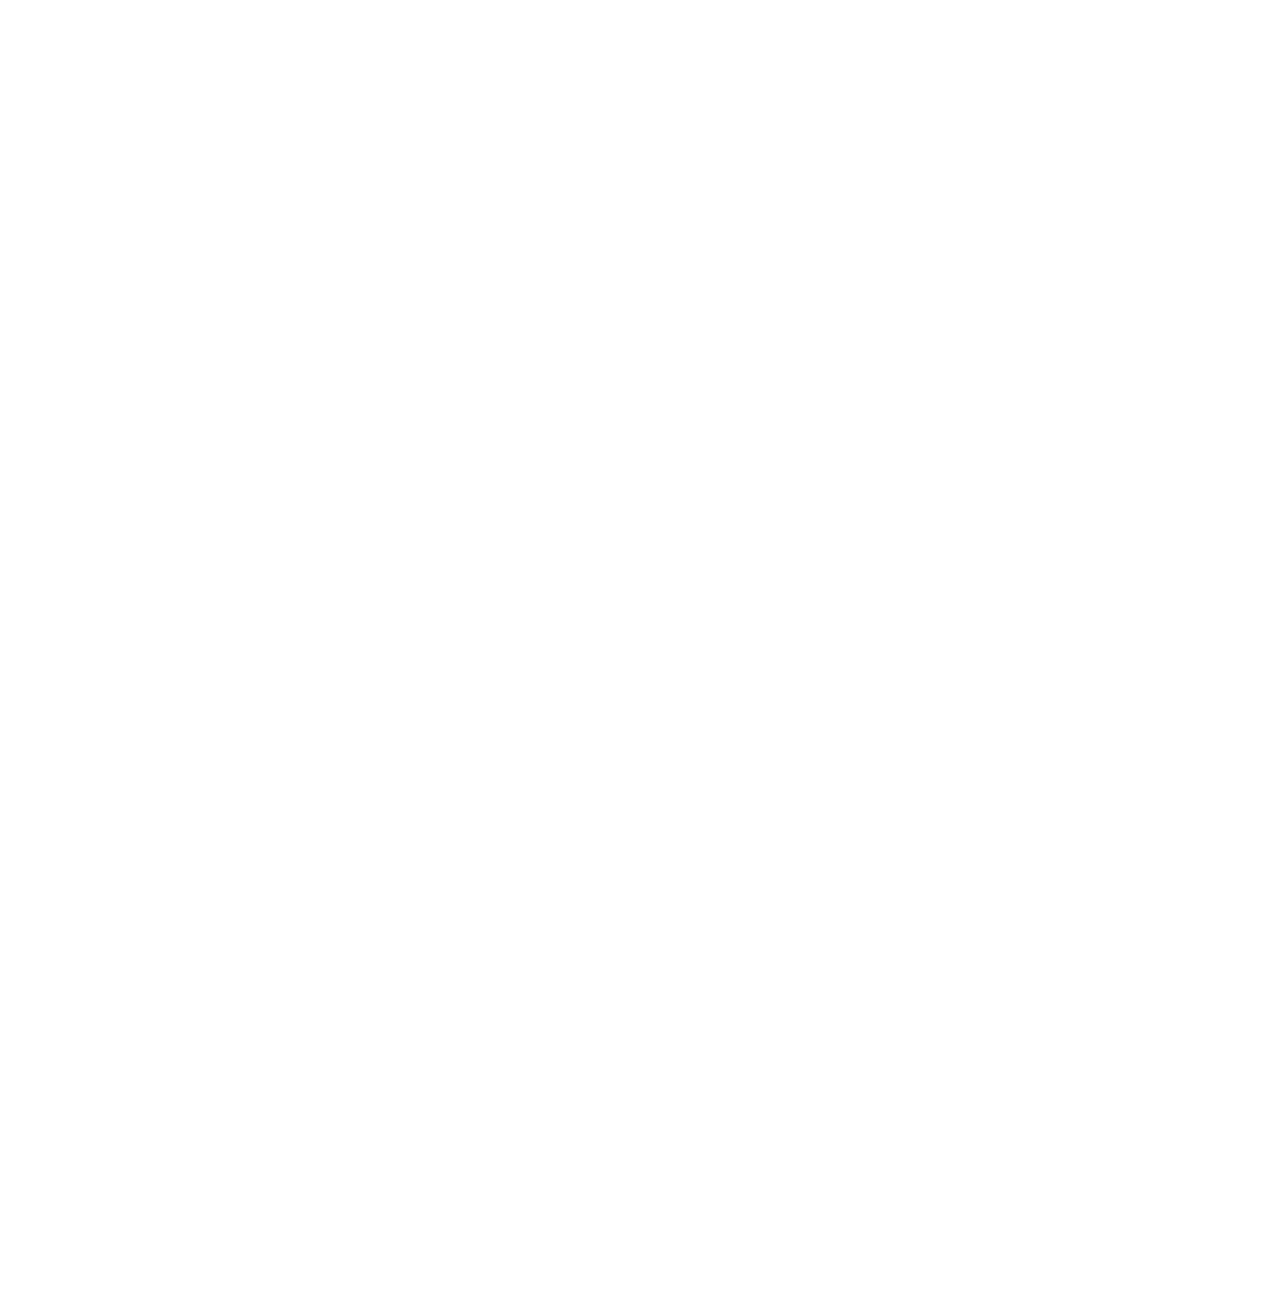
==== commit a6d662a7: "new images and facebook" ====
--- a/index.html
+++ b/index.html
@@ -31,13 +31,14 @@
                         <li class = "nav-item"><a class ="nav-link" href="contactus.html">Contact Us</a></li>
                     </ul>
                     <ul class = "navbar-nav ml-auto">
+                        <a target = "_blank" href = "https://www.facebook.com/JR-Construction-106708764858277/?hc_ref=ARQ8tP9OUVRSgxnykGWKG5JnmMWKM1cmecs37t9nprEwFM6T1Kw8VqzTwojarXUCGgg&ref=nf_target&__tn__=kC-R"><img src = "Images/facebook.png" height="35px" width="35px" style="margin-right: 20px; margin-bottom: 10px;"></a>
                         <li class = "nav-item nav-button"><a href = "contactus.html"><button type = "portfolio-btn button" class="btn btn-warning">CONTACT US FOR A FREE ESTIMATE</button></a></li>
                     </ul>
                 </div>
             </nav>
         </header>
         <!--Title and Header-->
-        <div>
+        <div class = "container">
             <div class = "bg-text">
                 <h1>J&R Construction</h1>
                 <p>We make sure that our work is to your imagination</p>
@@ -114,8 +115,17 @@
                 </h1>
                 <div class = "line"></div>
                 <div id="secondcarousel" class="carousel slide carousel-text" data-ride="carousel">
-                    <div class="carousel-inner" style="text-align: center;">
-                      <div class="carousel-item active">
+                    <ol class="carousel-indicators">
+                        <li data-target="#secondcarousel" data-slide-to="0" class="active"></li>
+                        <li data-target="#secondcarousel" data-slide-to="1"></li>
+                        <li data-target="#secondcarousel" data-slide-to="2"></li>
+                        <li data-target="#secondcarousel" data-slide-to="3"></li>
+                        <li data-target="#secondcarousel" data-slide-to="4"></li>
+                        <li data-target="#secondcarousel" data-slide-to="5"></li>
+                        <li data-target="#secondcarousel" data-slide-to="6"></li>
+                      </ol>
+                    <div class="carousel-inner" style="text-align: center; padding-bottom: 40px;">
+                      <div class="carousel-item active" alt="First slide">
                         <h1>
                             Tammy Zigenis
                         </h1>
@@ -182,6 +192,20 @@
                             Since the remodel was completed, just before the shelter-in-place, Jorge has repaired a plumbing problem, and wall repair.  We point this out to identify the versatility of Gorge and Roberto and their company.
                             In summary, we recommend J & R Construction for your home remodel needs.  In a formula, we would put it this way:
                             J&R Construction = Quality + Ease in Communication + Fair Price + They Care.
+                            "
+                        </p>
+                        <p style="font-size: 20px;">
+                            Danville, CA
+                        </p>
+                      </div>
+                      <div class="carousel-item">
+                        <h1>Eduardo and Rosario</h1>
+                        <p style="font-size: 15px;">
+                            "We are very happy to endorse and recommend Jorge and Roberto (J&R Contractors). We got a recommendation for them and since the moment we had our first interview with them, they stood out as reliable and trustworthy.
+                            It all started with a very clear statement of work, and it was followed with attention to detail and always making sure we were satisfied along the way. They always went the extra mile to make sure we were comfortable with every decision.
+                            The transformation they did to our new purchased home is unbelievable. They did the whole downstairs floor replacement, full kitchen (with new cabinets, appliances and oven), mini bar, and family room. And we are already thinking on leveraging them for our next projects!
+                            They are top notch certified contractors you can really trust your remodeling projects. Not only they finish the work in time, but they did it very professionally. Jorge and Roberto are persons you can really trust! We would recommend them without hesitation (and we are already doing it!)
+                            Rosario and Eduardo - Danville, CA
                             "
                         </p>
                         <p style="font-size: 20px;">
@@ -247,7 +271,7 @@
                     <div class = "col-sm-4">
                         <div class="container" style="max-height: 400px;">
                             <h1>Contact Us</h1>
-                            <form target="_blank" action="https://formsubmit.co/franciscochiocconi@gmail.com" method="POST">
+                            <form target="_blank" action="https://formsubmit.co/Partnersjandrconstruction@gmail.com" method="POST">
                                 <div class="form-group">
                                     <div class="form-row">
                                         <div class="col">
--- a/custom.css
+++ b/custom.css
@@ -23,7 +23,6 @@
     margin-left: auto;
     margin-right: auto;
     z-index: 2;
-    width: 60vw;
     padding: 20px;
     text-align: center;
   }
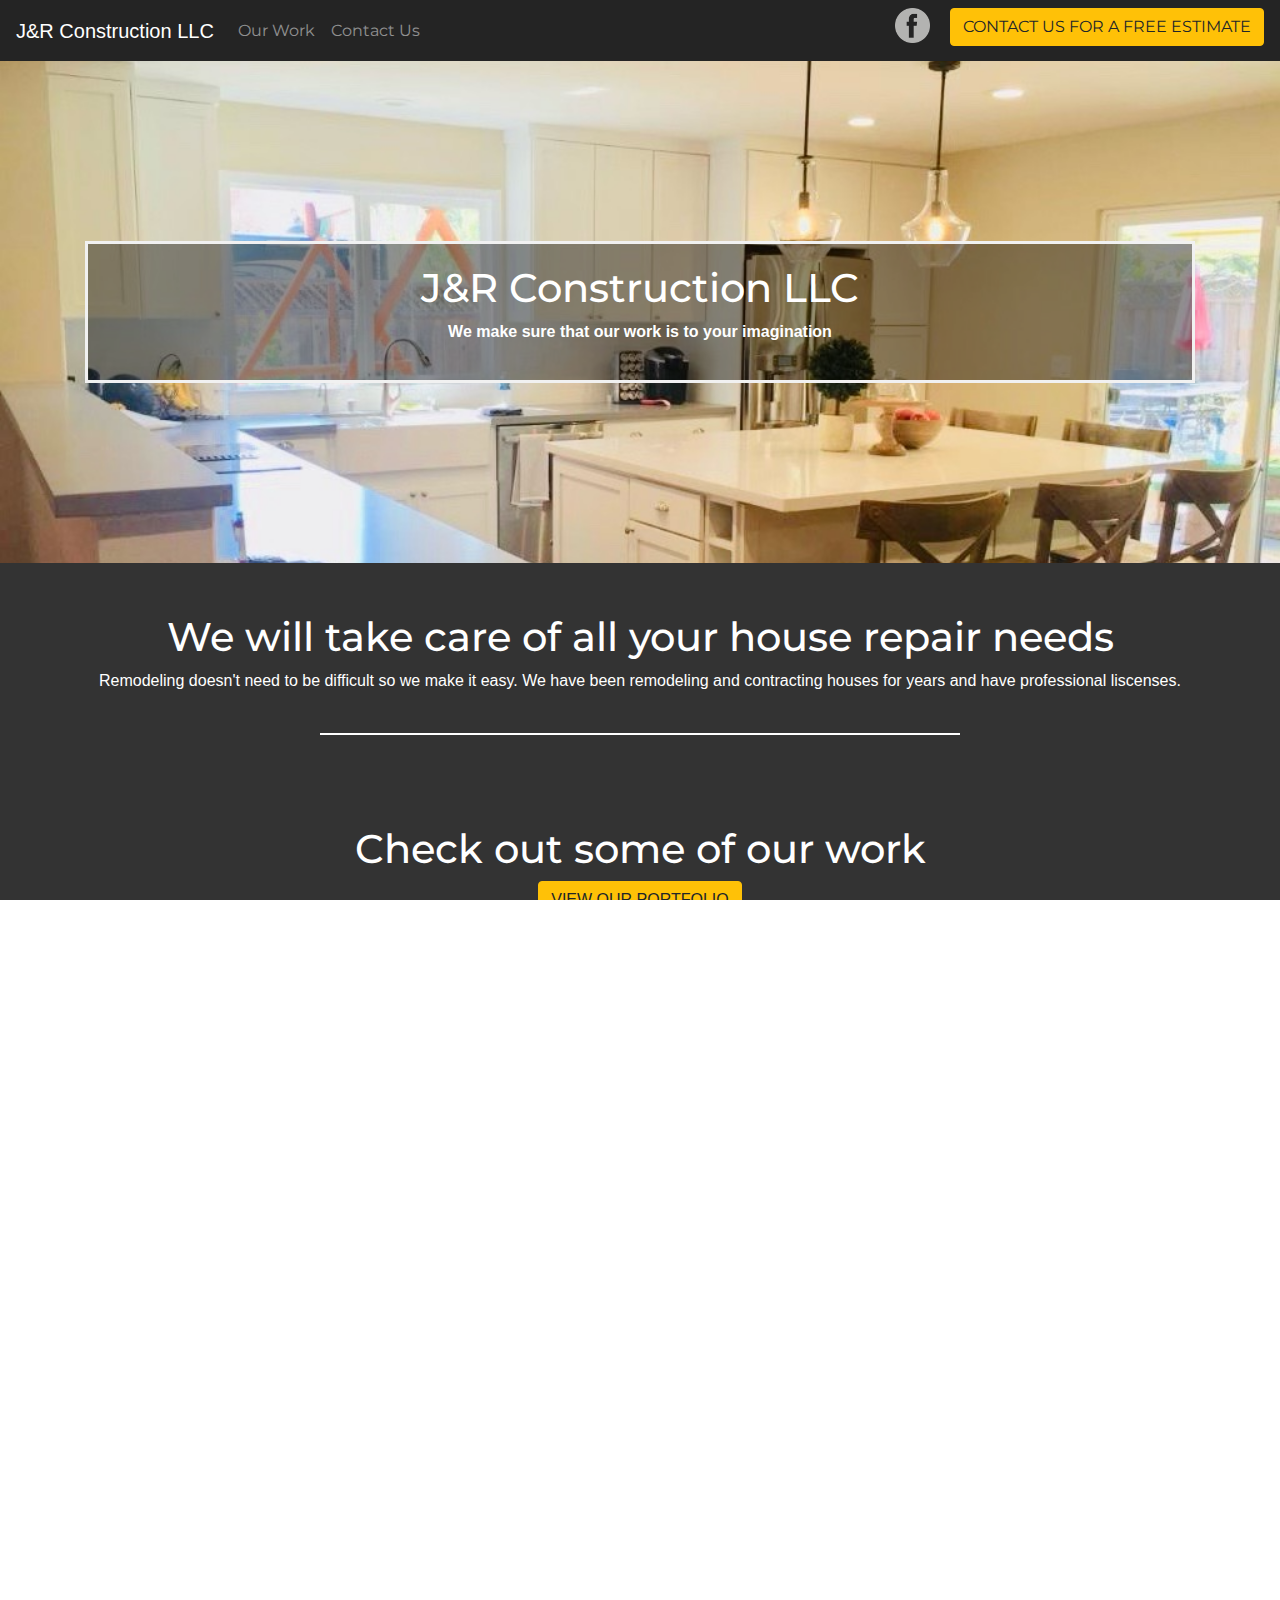
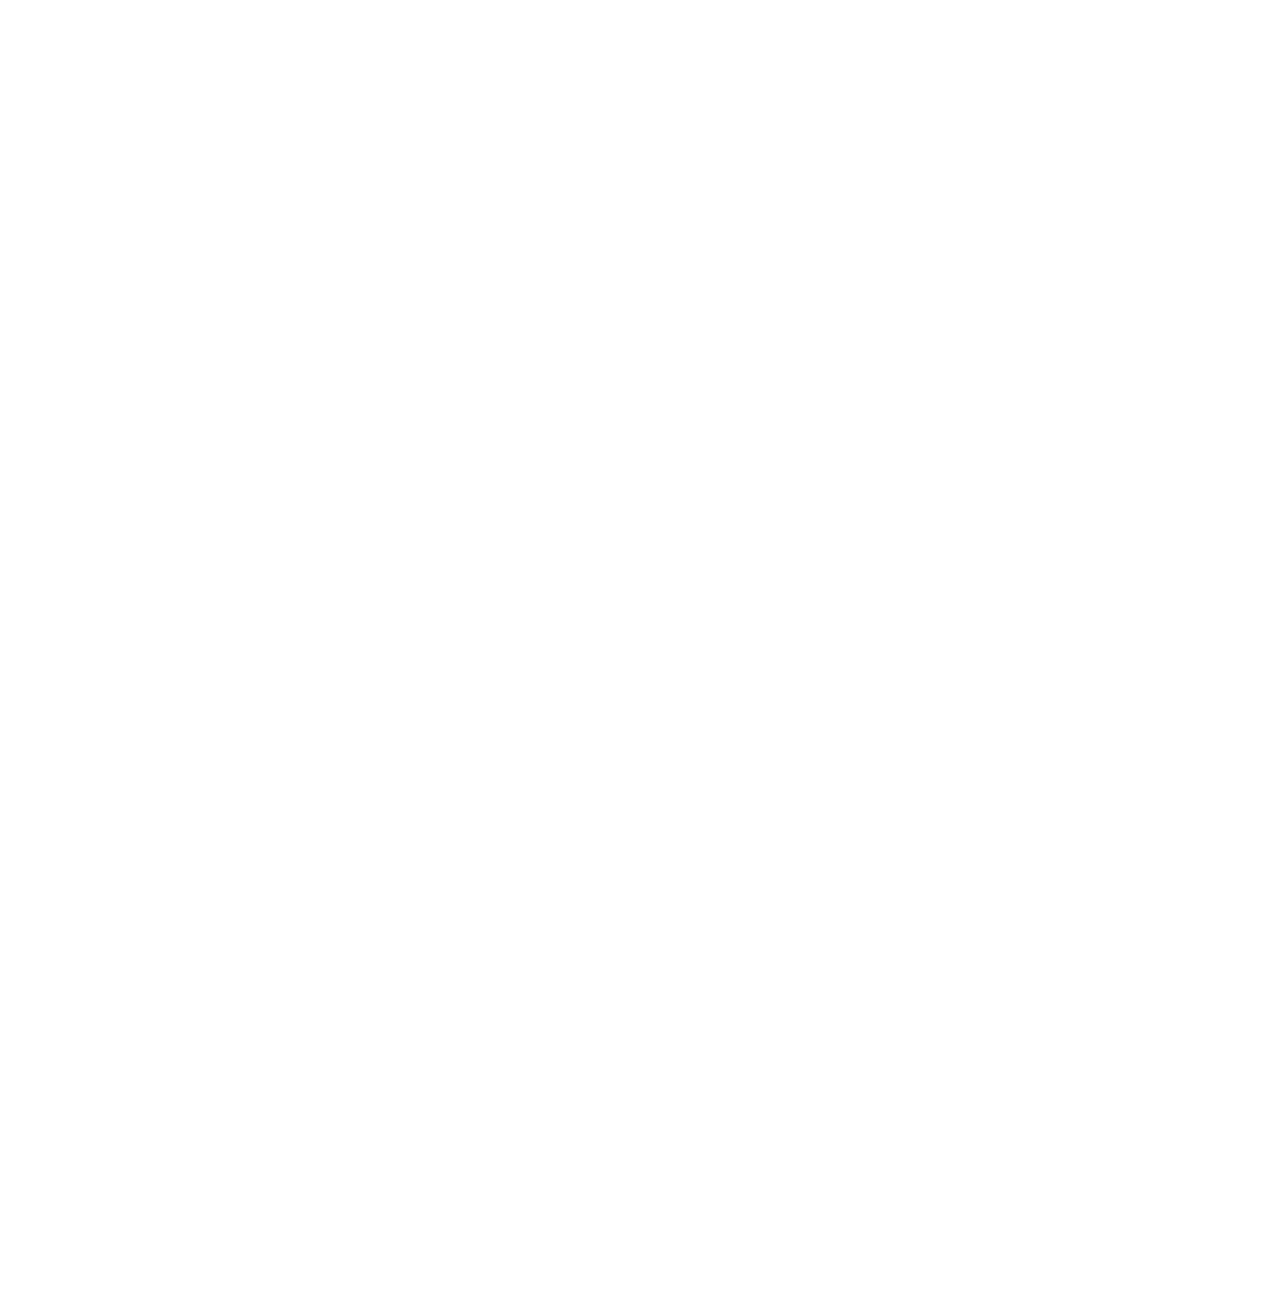
==== commit c7831c0f: "LLC now" ====
--- a/index.html
+++ b/index.html
@@ -7,7 +7,7 @@
     <head>
         <meta charset="utf-8">
         <meta http-equiv="X-UA-Compatible" content="IE=edge">
-        <title>J&R Construction</title>
+        <title>J&R Construction LLC</title>
         <meta name="viewport" content="width=device-width, initial-scale=1">
         <link rel = "stylesheet" type = "text/css" href = "css/lightbox.min.css">
         <script src = "js/lightbox-plus-jquery.min.js"></script>
@@ -21,7 +21,7 @@
         <![endif]-->
         <header>
             <nav class = "navbar navbar-dark navbar-expand-sm">
-                <a class = "navbar-brand" href = "index.html">J&R Construction</a>
+                <a class = "navbar-brand" href = "index.html">J&R Construction LLC</a>
                 <button class = "navbar-toggler" data-toggle="collapse" data-target="#navbarmenu">
                     <span class = "navbar-toggler-icon"></span>
                 </button>
@@ -40,7 +40,7 @@
         <!--Title and Header-->
         <div class = "container">
             <div class = "bg-text">
-                <h1>J&R Construction</h1>
+                <h1>J&R Construction LLC</h1>
                 <p>We make sure that our work is to your imagination</p>
             </div> 
         </div>
--- a/custom.css
+++ b/custom.css
@@ -1,226 +1,235 @@
-@import url('https://fonts.googleapis.com/css2?family=Montserrat:wght@100&display=swap');
-
-body{
-    font-family: Verdana, Geneva, Tahoma, sans-serif;
-    filter: blur(px);
-    height: 100%;
-    background-image: url(Images/real-images/IMG_5172.jpeg);
-    background-attachment: fixed;
-    background-position: center;
-    background-repeat: no-repeat;
-    background-size: cover;
-       scroll-behavior: smooth;
-}
-
-.bg-text{
-    background-color: rgb(0,0,0); /* Fallback color */
-    background-color: rgba(0,0,0, 0.4); /* Black w/opacity/see-through */
-    color: white;
-    font-weight: bold;
-    border: 3px solid #f1f1f1;
-    margin-top: 20vh;
-    margin-bottom: 20vh;
-    margin-left: auto;
-    margin-right: auto;
-    z-index: 2;
-    padding: 20px;
-    text-align: center;
+@import url("https://fonts.googleapis.com/css2?family=Montserrat:wght@100&display=swap");
+
+body {
+  font-family: Verdana, Geneva, Tahoma, sans-serif;
+  filter: blur(px);
+  height: 100%;
+  background-image: url(Images/real-images/IMG_5172.jpeg);
+  background-attachment: fixed;
+  background-position: center;
+  background-repeat: no-repeat;
+  background-size: cover;
+  scroll-behavior: smooth;
+}
+
+.bg-text {
+  background-color: rgb(0, 0, 0); /* Fallback color */
+  background-color: rgba(0, 0, 0, 0.4); /* Black w/opacity/see-through */
+  color: white;
+  font-weight: bold;
+  border: 3px solid #f1f1f1;
+  margin-top: 20vh;
+  margin-bottom: 20vh;
+  margin-left: auto;
+  margin-right: auto;
+  z-index: 2;
+  padding: 20px;
+  text-align: center;
+}
+
+body,
+html {
+  height: 100%;
+  overflow-x: hidden;
+}
+
+nav {
+  background-color: rgb(36, 36, 36);
+}
+
+.gallery img {
+  transition: 1s;
+  padding: 15px;
+  width: 350px;
+  border-radius: 25px;
+}
+.gallery img:hover {
+  transform: scale(1.1);
+  opacity: 0.8;
+}
+
+.contact-form {
+  padding-top: 50px;
+  height: 81vh;
+  background-color: white;
+}
+form {
+  transition: all 4s ease-in-out;
+}
+.form-control {
+  margin-right: auto;
+  margin-left: auto;
+  border: none;
+  border-bottom: 2px black solid;
+}
+.form-control2 {
+  margin-right: auto;
+  margin-left: auto;
+  width: 300px;
+  border: none;
+  border-bottom: 2px black solid;
+}
+input {
+  height: 45px;
+}
+form .submit {
+  background: #ff5722;
+  border-color: transparent;
+  color: #fff;
+  font-size: 20px;
+  font-weight: bold;
+  letter-spacing: 2px;
+  height: 50px;
+  margin-top: 20px;
+}
+
+.circle {
+  display: block;
+  margin-right: auto;
+  margin-left: auto;
+  border-radius: 50%;
+  width: 300px;
+  height: 300px;
+  border: 10px solid white;
+  shape-outside: circle();
+}
+p {
+  color: white;
+}
+h1 {
+  color: white;
+}
+
+.arrow {
+  text-align: center;
+  margin: 8% 0;
+}
+.bounce {
+  -moz-animation: bounce 2s infinite;
+  -webkit-animation: bounce 2s infinite;
+  animation: bounce 2s infinite;
+}
+
+@keyframes bounce {
+  0%,
+  20%,
+  50%,
+  80%,
+  100% {
+    transform: translateY(0);
   }
-
-  body, html {
-    height: 100%;
-    overflow-x: hidden;
+  40% {
+    transform: translateY(-30px);
   }
-
-nav{
-    background-color: rgb(36, 36, 36);
-}
-
-.gallery img{
-    transition: 1s;
-    padding: 15px;
-    width:350px;
-    border-radius: 25px;
-
-}
-.gallery img:hover{
-    transform: scale(1.1);
-    opacity: .8;
-}
-
-.contact-form{
-    padding-top: 50px;
-    height: 81vh;
-    background-color: white;
-}
-form{
-    transition: all 4s ease-in-out;
-}
-.form-control{
-    margin-right: auto;
-    margin-left: auto;
-    border: none;
-    border-bottom: 2px black solid;
-}
-.form-control2{
-    margin-right: auto;
-    margin-left: auto;
-    width: 300px;
-    border: none;
-    border-bottom: 2px black solid;
-}
-input{
-    height: 45px;
-}
-form .submit{
-    background: #ff5722;
-    border-color: transparent;
-    color: #fff;
-    font-size: 20px;
-    font-weight: bold;
-    letter-spacing: 2px;
-    height: 50px;
-    margin-top: 20px;
-}
-
-.circle{
-    display: block;
-    margin-right: auto;
-    margin-left: auto;
-    border-radius:50%;
-    width:300px;
-    height:300px;
-    border:10px solid white;
-    shape-outside: circle();
+  60% {
+    transform: translateY(-15px);
   }
-p{
-    color:white;
-}
-h1{
-    color:white;
-}
-
-
-.arrow {
-    text-align: center;
-    margin: 8% 0;
-  }
-  .bounce {
-    -moz-animation: bounce 2s infinite;
-    -webkit-animation: bounce 2s infinite;
-    animation: bounce 2s infinite;
-  }
-   
-  @keyframes bounce {
-    0%, 20%, 50%, 80%, 100% {
-      transform: translateY(0);
-    }
-    40% {
-      transform: translateY(-30px);
-    }
-    60% {
-      transform: translateY(-15px);
-    }
-  }
-
-.bottom-section{
-    background-color: rgb(51, 51, 51);
-    padding-top: 50px;
-    padding-bottom: 50px;
-    width: 100%;
-}
-
-.galleryfront img{
-    transition: 1s;
-    padding: 15px;
-    width:300px;
-    border-radius: 25px;
-
-}
-.galleryfront img:hover{
-    transform: scale(1.1);
-    opacity: .8;
-}
-li{
-    color: rgb(255, 255, 255);
-    font-family: "Montserrat", sans-serif;
-}
-.second-bottom-section{
-    background-color: rgb(51, 51, 51);
-    padding-top: 50px;
-    padding-bottom: 50px;
-    padding-left: 10px;
-    padding-right: 10px;
-}
-footer{
-    text-align: center;
-    background-color: rgb(36, 36, 36);
-}
-h1{
-    font-family: "Montserrat", sans-serif;
-    font-style: bold;
-}
-.review-container{
-    width: 100%;
-    height: auto;
-    display: flex;
-    flex-direction: row;
-    justify-content: space-around;
-    padding-bottom: 100px;
-}
-.box{
-    width: 30%;
-    height: 300px;
-    margin:20px;
-    box-sizing: border-box;
-    font-size: 50px;
-    border: 1px solid white;
-    color:white;
-}
-.line{
-    width: 50vw;
-    margin-left: 25vw;
-    margin-right: 25vw;
-    border: 1px solid white;
-    margin-top: 40px;
-    margin-bottom: 40px;
-}
-.our-work{
-    text-align: center;
-    background-color: rgb(51, 51, 51);
-    width: 100%;
-    padding-bottom: 20px;
-}
-.center{
-    margin-left: 10vh;
-    margin-right: 10vh;
-}
-.carousel-images{
-    width: 60%;
-    margin-right: 20vw;
-    margin-left: 20vw;
-}
-.carousel-text{
-    width: 50%;
-    margin-right: 25vw;
-    margin-left: 25vw;
-}
-.carousel-text > h1{
-    font-size: 20px;
-}
-.secondline{
-    width: 50vw;
-    margin-left: 25vw;
-    margin-right: 25vw;
-    border: 1px solid white;
-}
-.portfolio-btn{
-    font-size: 25px;
-    padding: 5px;
-    padding-left: 5px;
-    padding-right: 5px;
-}
-.images-carousel img{
-    height: 50%;
-    width: 50%;
-}
+}
+
+.bottom-section {
+  background-color: rgb(51, 51, 51);
+  padding-top: 50px;
+  padding-bottom: 50px;
+  width: 100%;
+}
+
+.galleryfront {
+  align-items: center;
+  display: flex;
+  flex-wrap: wrap;
+  justify-content: space-between;
+}
+
+.galleryfront img {
+  transition: 1s;
+  padding: 15px;
+  width: 300px;
+  border-radius: 25px;
+}
+.galleryfront img:hover {
+  transform: scale(1.1);
+  opacity: 0.8;
+}
+li {
+  color: rgb(255, 255, 255);
+  font-family: "Montserrat", sans-serif;
+}
+.second-bottom-section {
+  background-color: rgb(51, 51, 51);
+  padding-top: 50px;
+  padding-bottom: 50px;
+  padding-left: 10px;
+  padding-right: 10px;
+}
+footer {
+  text-align: center;
+  background-color: rgb(36, 36, 36);
+}
+h1 {
+  font-family: "Montserrat", sans-serif;
+  font-style: bold;
+}
+.review-container {
+  width: 100%;
+  height: auto;
+  display: flex;
+  flex-direction: row;
+  justify-content: space-around;
+  padding-bottom: 100px;
+}
+.box {
+  width: 30%;
+  height: 300px;
+  margin: 20px;
+  box-sizing: border-box;
+  font-size: 50px;
+  border: 1px solid white;
+  color: white;
+}
+.line {
+  width: 50vw;
+  margin-left: 25vw;
+  margin-right: 25vw;
+  border: 1px solid white;
+  margin-top: 40px;
+  margin-bottom: 40px;
+}
+.our-work {
+  text-align: center;
+  background-color: rgb(51, 51, 51);
+  width: 100%;
+  padding-bottom: 20px;
+}
+.center {
+  margin-left: 10vh;
+  margin-right: 10vh;
+}
+.carousel-images {
+  width: 60%;
+  margin-right: 20vw;
+  margin-left: 20vw;
+}
+.carousel-text {
+  width: 50%;
+  margin-right: 25vw;
+  margin-left: 25vw;
+}
+.carousel-text > h1 {
+  font-size: 20px;
+}
+.secondline {
+  width: 50vw;
+  margin-left: 25vw;
+  margin-right: 25vw;
+  border: 1px solid white;
+}
+.portfolio-btn {
+  font-size: 25px;
+  padding: 5px;
+  padding-left: 5px;
+  padding-right: 5px;
+}
+.images-carousel img {
+  height: 50%;
+  width: 50%;
+}
